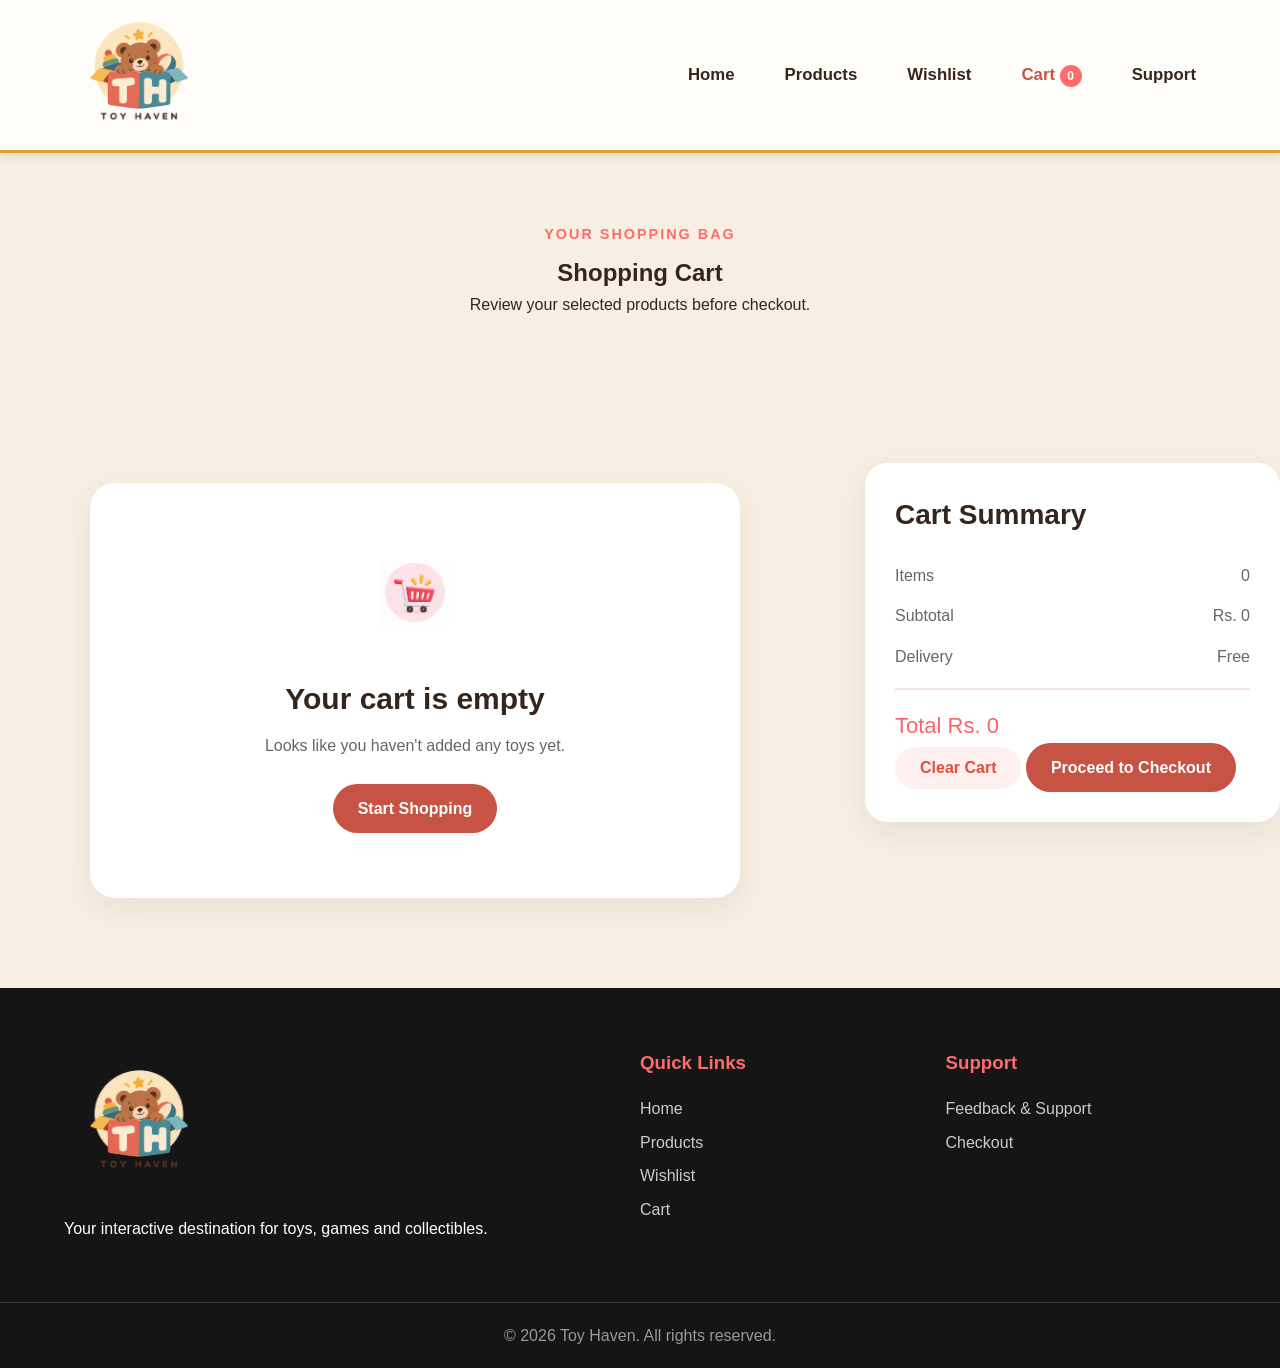
==== cart.html @ 30c68ffa "Initial Toy Haven website" ====
<!DOCTYPE html>
<html lang="en">

<head>

    <meta charset="UTF-8">

    <meta name="viewport"
        content="width=device-width, initial-scale=1.0">

    <title>Toy Haven | Shopping Cart</title>

    <link rel="icon" type="image/svg+xml" href="favicon.svg">

    <meta name="description"
        content="View and manage your Toy Haven shopping cart.">

    <!-- Main CSS -->
    <link rel="stylesheet" href="css/style.css">

    <!-- Google Font -->
    <link rel="preconnect"
        href="https://fonts.googleapis.com">

    <link rel="preconnect"
        href="https://fonts.gstatic.com"
        crossorigin>

    <link href="https://fonts.googleapis.com/css2?family=Baloo+2:wght@400;500;600;700;800&display=swap"
        rel="stylesheet">

    <!-- Favicon -->
    <link rel="icon"
        type="image/svg+xml"
        href="favicon.svg">

</head>


<body>


    <!-- =================================
         HEADER
    ================================== -->

    <header class="header">

        <nav class="navbar">

            <a href="index.html"
                class="logo">

                <img src="images/toy-haven-logo.png" alt="Toy Haven">
            </a>


            <div class="nav-links"
                id="navLinks">

                <a href="index.html">
                    Home
                </a>

                <a href="products.html">
                    Products
                </a>

                <a href="wishlist.html">
                    Wishlist
                </a>

                <a href="cart.html"
                    class="active">

                    Cart
                    <span id="cart-count">0</span>

                </a>

                <a href="feedback.html">
                    Support
                </a>

            </div>


            <button
                class="hamburger"
                id="hamburger"
                aria-label="Open navigation menu">

                ☰

            </button>

        </nav>

    </header>



    <!-- =================================
         MAIN CONTENT
    ================================== -->

    <main>


        <!-- Page Header -->

        <section class="page-header">

            <div class="section-heading">

                <p class="section-subtitle">
                    YOUR SHOPPING BAG
                </p>

                <h1>
                    Shopping Cart
                </h1>

                <p>
                    Review your selected products before checkout.
                </p>

            </div>

        </section>



        <!-- =================================
             CART SECTION
        ================================== -->

        <section class="cart-section">

            <div class="cart-layout">


                <!-- =================================
                     CART ITEMS
                ================================== -->

                <div class="cart-items-container">

                    <div
                        id="cart-items"
                        class="cart-items">

                        <!-- JavaScript will insert
                             cart products here -->

                    </div>


                    <!-- Empty Cart -->

                    <div
                        id="empty-cart"
                        class="empty-cart">

                       <div class="empty-cart-icon">
                            <img src="images/why-icon-shopping.png" alt="Shopping cart">
                        </div>

                        <h2>
                            Your cart is empty
                        </h2>

                        <p>
                            Looks like you haven't added
                            any toys yet.
                        </p>

                        <a
                            href="products.html"
                            class="btn btn-primary">

                            Start Shopping

                        </a>

                    </div>

                </div>



                <!-- =================================
                     CART SUMMARY
                ================================== -->

                <aside class="cart-summary">

                    <h2>
                        Cart Summary
                    </h2>


                    <div class="summary-row">

                        <span>
                            Items
                        </span>

                        <span id="summary-items">
                            0
                        </span>

                    </div>


                    <div class="summary-row">

                        <span>
                            Subtotal
                        </span>

                        <span id="cart-subtotal">
                            Rs. 0
                        </span>

                    </div>


                    <div class="summary-row">

                        <span>
                            Delivery
                        </span>

                        <span>
                            Free
                        </span>

                    </div>


                    <div class="summary-total">

                        <span>
                            Total
                        </span>

                        <span id="cart-total">
                            Rs. 0
                        </span>

                    </div>


                    <!-- Clear Cart -->

                    <button
                        id="clear-cart"
                        class="btn btn-danger">

                        Clear Cart

                    </button>


                    <!-- Checkout -->

                    <a
                        href="checkout.html"
                        id="checkout-button"
                        class="btn btn-primary">

                        Proceed to Checkout

                    </a>

                </aside>

            </div>

        </section>

    </main>



    <!-- =================================
         FOOTER
    ================================== -->

    <footer class="footer">

        <div class="footer-container">


            <div class="footer-column">

                <h3>
                    <img src="images/toy-haven-logo.png" alt="Toy Haven">
                </h3>

                <p>
                    Your interactive destination for
                    toys, games and collectibles.
                </p>

            </div>


            <div class="footer-column">

                <h3>
                    Quick Links
                </h3>

                <a href="index.html">
                    Home
                </a>

                <a href="products.html">
                    Products
                </a>

                <a href="wishlist.html">
                    Wishlist
                </a>

                <a href="cart.html">
                    Cart
                </a>

            </div>


            <div class="footer-column">

                <h3>
                    Support
                </h3>

                <a href="feedback.html">
                    Feedback & Support
                </a>

                <a href="checkout.html">
                    Checkout
                </a>

            </div>

        </div>


        <div class="footer-bottom">

            <p>
                &copy; 2026 Toy Haven.
                All rights reserved.
            </p>

        </div>

    </footer>



    <!-- =================================
         JAVASCRIPT
    ================================== -->

    <script src="js/main.js"></script>

    <script src="js/cart.js"></script>


</body>

</html>
---- css/style.css ----
/* =========================================================
   TOY HAVEN - WARM PLAYFUL PREMIUM THEME
   Familiar cream + brick + mustard palette.
   Built to work with the existing six-page Toy Haven HTML/JS.
   ========================================================= */

:root {
    --cream: #F7F0E2;
    --brown: #35251C;
    --brick: #C65343;
    --mustard: #D9A52B;
    --sage: #7B8F70;
    --white: #FFFDF9;
    --border: #D9C7A8;
}

/* =========================================
   TOY HAVEN - MAIN STYLESHEET
========================================= */


/* =========================================
   1. GENERAL RESET
========================================= */

* {
    margin: 0;
    padding: 0;
    box-sizing: border-box;
}

html {
    scroll-behavior: smooth;
}

body {
    font-family: "Poppins", sans-serif;
    background-color: var(--cream);
    color: var(--brown);
    line-height: 1.6;
}

a {
    text-decoration: none;
    color: inherit;
}

button,
input {
    font-family: inherit;
}


/* =========================================
   2. REUSABLE CONTAINER
========================================= */

.container {
    width: 90%;
    max-width: 1200px;
    margin: 0 auto;
}


/* =========================================
   3. HEADER & NAVIGATION
========================================= */

.header {
    background-color: var(--white);
    position: sticky;
    top: 0;
    z-index: 1000;
    border-bottom: 3px solid var(--mustard);
    box-shadow: 0 3px 10px rgba(59, 42, 32, 0.12);
}
.navbar {
    min-height: 70px;
    width: 90%;
    max-width: 1200px;
    margin: auto;

    display: flex;
    align-items: center;
    justify-content: space-between;
}

.logo {
    font-size: 1.6rem;
    font-weight: 800;
    color: var(--brick);
}
.logo img {
    width: 150px;
    height: auto;
    display: block;
}

.nav-links {
    display: none;
    position: absolute;
    top: 70px;
    left: 0;
    width: 100%;

    background-color: var(--white);

    flex-direction: column;
    align-items: center;

    padding: 20px 0;

    box-shadow: 0 5px 10px rgba(59, 42, 32, 0.12);
}

.nav-links a {
    padding: 10px 20px;
    font-size: 1.05rem;
    font-weight: 600;
    color: var(--brown);
    transition: 0.3s ease;
}

.nav-links a:hover,
.nav-links a.active {
    color: var(--brick);
}

#cart-count {
    background-color: #ff6b6b;
    color: white;

    border-radius: 50%;

    min-width: 22px;
    height: 22px;

    display: inline-flex;
    align-items: center;
    justify-content: center;

    font-size: 0.75rem;
    font-weight: 700;
}

.hamburger {
    border: none;
    background: none;

    font-size: 1.8rem;
    cursor: pointer;

    color: #333;
}


/* =========================================
   4. HERO SECTION
========================================= */

.hero {
    position: relative;
    min-height: 600px;

    overflow: hidden;

    background: var(--cream);
}

.hero-slide {
    position: absolute;

    inset: 0;

    display: flex;
    align-items: center;

    padding: 40px 8%;

    opacity: 0;
    visibility: hidden;

    transition:
        opacity 0.8s ease,
        visibility 0.8s ease;
}

.hero-slide.active-slide {
    opacity: 1;
    visibility: visible;
}

.hero-content {
    max-width: 650px;
}

.hero-small-title {
    color: var(--brick);

    font-size: 1rem;
    font-weight: 800;

    letter-spacing: 2px;

    margin-bottom: 10px;
}

.hero h1 {
    font-size: clamp(2.5rem, 8vw, 5rem);
    line-height: 1.05;

    margin-bottom: 20px;

    color: var(--brown);
}

.hero h1 span {
    color: var(--brick);
}

.hero-content > p:not(.hero-small-title) {
    font-size: 1.1rem;
    max-width: 550px;

    margin-bottom: 30px;

    color: #555;
}


/* Hero Controls */

.hero-control {
    position: absolute;

    top: 50%;

    transform: translateY(-50%);

    width: 45px;
    height: 45px;

    border: none;
    border-radius: 50%;

    background-color: rgba(255, 255, 255, 0.85);

    cursor: pointer;

    font-size: 1.2rem;

    transition: 0.3s ease;
}

.hero-control:hover {
    transform: translateY(-50%) scale(1.1);
}

.hero-prev {
    left: 20px;
}

.hero-next {
    right: 20px;
}


/* Hero Dots */

.hero-dots {
    position: absolute;

    bottom: 25px;
    left: 50%;

    transform: translateX(-50%);

    display: flex;
    gap: 10px;
}

.hero-dot {
    width: 12px;
    height: 12px;

    border: none;
    border-radius: 50%;

    background-color: rgba(255, 255, 255, 0.6);

    cursor: pointer;

    transition: 0.3s ease;
}

.hero-dot.active-dot {
    background-color: #ff6b6b;
    transform: scale(1.3);
}


/* =========================================
   5. BUTTONS
========================================= */

.btn {
    display: inline-block;

    border: none;

    padding: 12px 25px;

    border-radius: 30px;

    font-size: 1rem;
    font-weight: 700;

    cursor: pointer;

    transition:
        transform 0.3s ease,
        box-shadow 0.3s ease,
        background-color 0.3s ease;
}

.btn:hover {
    transform: translateY(-3px);

    box-shadow: 0 8px 18px rgba(0, 0, 0, 0.15);
}

.btn-primary {
    background-color: var(--brick);
    color: var(--white);
}

.btn-primary:hover {
    background-color: var(--brown);
}

.btn-secondary {
    background-color: var(--white);
    color: var(--brick);
    border: 2px solid var(--brick);
}


/* =========================================
   6. SECTION HEADINGS
========================================= */

.section-heading {
    text-align: center;

    max-width: 700px;

    margin: 0 auto 45px;

    padding: 0 20px;
}

.section-subtitle {
    color: #ff6b6b;

    font-size: 0.9rem;

    font-weight: 800;

    letter-spacing: 2px;

    margin-bottom: 8px;
}

.section-heading h2,
.product-of-day h2,
.newsletter h2 {
    font-size: clamp(2rem, 5vw, 3rem);

    color: var(--brown);

    margin-bottom: 10px;
}


/* =========================================
   7. FEATURED PRODUCTS
========================================= */

.featured-section {
    padding: 80px 5%;
}

.featured-products {
    max-width: 1200px;

    margin: auto;

    display: grid;

    grid-template-columns: 1fr;

    gap: 25px;
}

.product-card {
    background-color: var(--white);
    border: 2px solid var(--border);
    border-radius: 12px;
    overflow: hidden;

    box-shadow: 4px 4px 0 rgba(59, 42, 32, 0.12);

    transition:
        transform 0.3s ease,
        box-shadow 0.3s ease;
}

.product-card:hover {
    transform: translateY(-6px);
    box-shadow: 7px 7px 0 rgba(59, 42, 32, 0.18);
}

.product-image {
    height: 230px;

    display: flex;

    align-items: center;
    justify-content: center;

    background: var(--white);

    font-size: 6rem;
}

.product-info {
    padding: 25px;
}

.product-category {
    color: var(--brick);

    font-size: 0.85rem;

    font-weight: 700;

    text-transform: uppercase;
}

.product-info h3 {
    font-size: 1.4rem;

    margin: 8px 0;
}

.product-price {
    font-size: 1.3rem;

    font-weight: 800;

    margin-bottom: 18px;
}


/* =========================================
   9. WHY TOY HAVEN
========================================= */

.why-section {
    padding: 80px 5%;
}

.why-grid {
    max-width: 1100px;

    margin: auto;

    display: grid;

    grid-template-columns: 1fr;

    gap: 25px;
}

.why-card {
    background-color: #ffffff;

    text-align: center;

    padding: 35px 25px;

    border-radius: 20px;

    box-shadow: 0 8px 25px rgba(0, 0, 0, 0.06);

    transition: transform 0.3s ease;
}

.why-card:hover {
    transform: translateY(-6px);
}

.why-icon {
    font-size: 3rem;

    margin-bottom: 15px;
}

.why-card h3 {
    font-size: 1.4rem;

    margin-bottom: 10px;
}


/* =========================================
   10. NEWSLETTER
========================================= */

.newsletter {
    padding: 80px 5%;

    background-color: #222;

    color: #ffffff;

    text-align: center;
}

.newsletter-content {
    max-width: 700px;

    margin: auto;
}

.newsletter h2 {
    color: #ffffff;
}

.newsletter-form {
    margin-top: 25px;

    display: flex;

    flex-direction: column;

    gap: 12px;
}

.newsletter-form input {
    width: 100%;

    padding: 14px 20px;

    border: 2px solid transparent;

    border-radius: 30px;

    outline: none;

    font-size: 1rem;
}

.newsletter-form input:focus {
    border-color: #ff6b6b;
}

.form-message {
    margin-top: 12px;

    font-weight: 600;
}


/* =========================================
   11. FOOTER
========================================= */

.footer {
    background-color: #151515;

    color: #ffffff;
}

.footer-container {
    width: 90%;
    max-width: 1200px;

    margin: auto;

    padding: 60px 0;

    display: grid;

    grid-template-columns: 1fr;

    gap: 35px;
}

.footer-column {
    display: flex;

    flex-direction: column;

    gap: 8px;
}

.footer-column h3 {
    color: #ff6b6b;

    margin-bottom: 10px;
}

.footer-column a {
    color: #cccccc;

    transition: color 0.3s ease;
}

.footer-column a:hover {
    color: #ff6b6b;
}

.footer-bottom {
    text-align: center;

    padding: 20px;

    border-top: 1px solid #333;

    color: #999;
}


/* =========================================
   12. ACCESSIBILITY
========================================= */

.sr-only {
    position: absolute;

    width: 1px;
    height: 1px;

    padding: 0;
    margin: -1px;

    overflow: hidden;

    clip: rect(0, 0, 0, 0);

    white-space: nowrap;

    border: 0;
}


/* =========================================
   13. TABLET
========================================= */

@media (min-width: 600px) {

    .featured-products {
        grid-template-columns: repeat(2, 1fr);
    }

    .why-grid {
        grid-template-columns: repeat(3, 1fr);
    }

    .newsletter-form {
        flex-direction: row;
    }

    .newsletter-form input {
        flex: 1;
    }

    .footer-container {
        grid-template-columns: 2fr 1fr 1fr;
    }

}


/* =========================================
   14. DESKTOP
========================================= */

@media (min-width: 900px) {

    .hamburger {
        display: none;
    }

    .nav-links {
        display: flex;

        position: static;

        width: auto;

        flex-direction: row;

        padding: 0;

        box-shadow: none;

        gap: 10px;

        list-style: none;
    }

    .featured-products {
        grid-template-columns: repeat(3, 1fr);
    }

    .hero {
        min-height: 650px;
    }

}


/* =========================================
   15. MOBILE NAVIGATION ACTIVE STATE
========================================= */

.nav-links.show {
    display: flex;
}
/* =========================================
   PRODUCT PAGE
========================================= */

.page-header {
    padding: 70px 5% 30px;
}


/* Product controls */

.product-section {
    width: 90%;
    max-width: 1200px;
    margin: 0 auto;
    padding: 20px 0 80px;
}

.product-controls {
    display: flex;
    flex-direction: column;
    gap: 25px;
    margin-bottom: 40px;
}


/* Search */

.search-box {
    display: flex;
    flex-direction: column;
    gap: 8px;
}

.search-box label,
.category-filter p {
    font-weight: 700;
}

.search-box input {
    padding: 14px 20px;
    border: 2px solid #eee;
    border-radius: 30px;
    font-size: 1rem;
    outline: none;
}

.search-box input:focus {
    border-color: #ff6b6b;
}


/* Category buttons */

.filter-buttons {
    display: flex;
    flex-wrap: wrap;
    gap: 10px;
}

.filter-btn {
    border: 2px solid #ff6b6b;
    background-color: #ffffff;
    color: #ff6b6b;

    padding: 10px 20px;
    border-radius: 25px;

    cursor: pointer;

    font-weight: 700;

    transition: 0.3s ease;
}

.filter-btn:hover,
.filter-btn.active-filter {
    background-color: #ff6b6b;
    color: #ffffff;
}


/* =========================================
   PRODUCT GRID
========================================= */

.product-grid {
    display: grid;

    grid-template-columns: 1fr;

    gap: 25px;
}

.shop-product-card {
    background-color: #ffffff;

    border-radius: 20px;

    overflow: hidden;

    box-shadow: 0 8px 25px rgba(0, 0, 0, 0.08);

    transition:
        transform 0.3s ease,
        box-shadow 0.3s ease;
}

.shop-product-card:hover {
    transform: translateY(-7px);

    box-shadow:
        0 15px 35px rgba(0, 0, 0, 0.12);
}


/* Product image */

.shop-product-image {
    height: 240px;

    display: flex;

    align-items: center;
    justify-content: center;

    background: linear-gradient(
        135deg,
        #fff0e6,
        #ffe0eb
    );

    font-size: 7rem;
}


/* Product information */

.shop-product-info {
    padding: 25px;
}

.shop-product-info h2 {
    font-size: 1.4rem;
    margin: 8px 0;
}

.shop-product-price {
    font-size: 1.3rem;
    font-weight: 800;

    margin-bottom: 20px;
}


/* Product buttons */

.product-card-buttons {
    display: flex;

    flex-wrap: wrap;

    gap: 10px;
}

.product-card-buttons .btn {
    font-size: 0.9rem;
    padding: 10px 16px;
}


/* No results */

.no-results {
    display: none;

    text-align: center;

    padding: 60px 20px;
}


/* =========================================
   PRODUCT MODAL
========================================= */

.product-modal {

    /* Hidden by default */

    position: fixed;

    inset: 0;

    width: 100%;
    height: 100%;

    background-color: rgba(0, 0, 0, 0.65);

    display: flex;

    align-items: center;
    justify-content: center;

    padding: 20px;

    z-index: 2000;

    opacity: 0;

    visibility: hidden;

    transition:
        opacity 0.3s ease,
        visibility 0.3s ease;
}


/* Show modal */

.product-modal.modal-open {

    opacity: 1;

    visibility: visible;
}


/* Modal box */

.modal-content {

    position: relative;

    width: 100%;
    max-width: 700px;

    max-height: 90vh;

    overflow-y: auto;

    background-color: #ffffff;

    border-radius: 25px;

    padding: 30px;

    display: grid;

    grid-template-columns: 1fr;

    gap: 25px;

    transform: scale(0.8);

    transition: transform 0.3s ease;
}


/* Modal animation */

.product-modal.modal-open .modal-content {

    transform: scale(1);
}


/* Close button */

.modal-close {

    position: absolute;

    top: 15px;
    right: 20px;

    width: 40px;
    height: 40px;

    border: none;

    border-radius: 50%;

    background-color: #fff0e6;

    color: #ff6b6b;

    font-size: 1.8rem;

    line-height: 1;

    cursor: pointer;

    z-index: 2;

    transition: 0.3s ease;
}

.modal-close:hover {

    background-color: #ff6b6b;

    color: #ffffff;

    transform: rotate(90deg);
}


/* Modal image */

.modal-image {

    min-height: 250px;

    display: flex;

    align-items: center;
    justify-content: center;

    background: linear-gradient(
        135deg,
        #fff0e6,
        #ffe0eb
    );

    border-radius: 20px;

    font-size: 8rem;
}


/* Modal information */

.modal-info {

    padding: 10px;
}

.modal-info h2 {

    font-size: 2rem;

    margin: 8px 0;
}

.modal-info > p:not(.product-price) {

    margin-bottom: 25px;

    color: #555;
}


/* =========================================
   PRODUCT PAGE RESPONSIVE DESIGN
========================================= */

@media (min-width: 600px) {

    .product-grid {

        grid-template-columns:
            repeat(2, 1fr);

    }

    .product-controls {

        flex-direction: row;

        justify-content: space-between;

        align-items: flex-end;

    }

    .search-box {

        width: 40%;

    }

}


@media (min-width: 900px) {

    .product-grid {

        grid-template-columns:
            repeat(3, 1fr);

    }

    .modal-content {

        grid-template-columns:
            1fr 1fr;

        align-items: center;

    }

}
/* =========================================
   WISHLIST PAGE
========================================= */

.wishlist-section {
    padding: 70px 0;
    min-height: 500px;
}


/* WISHLIST GRID */

.wishlist-grid {
    display: grid;
    grid-template-columns: repeat(2, 1fr);
    gap: 30px;
}


/* WISHLIST CARD */

.wishlist-card {
    display: flex;
    gap: 25px;
    background: #ffffff;
    border-radius: 24px;
    padding: 22px;
    box-shadow: 0 10px 30px rgba(0, 0, 0, 0.08);
    transition: transform 0.3s ease,
                box-shadow 0.3s ease;

    animation: wishlistFadeIn 0.5s ease;
}


.wishlist-card:hover {
    transform: translateY(-5px);

    box-shadow:
        0 15px 35px rgba(0, 0, 0, 0.12);
}


/* WISHLIST IMAGE */

.wishlist-image {
    min-width: 180px;
    width: 180px;
    height: 180px;

    display: flex;
    align-items: center;
    justify-content: center;

    background: #fff0f2;
    border-radius: 20px;

    font-size: 85px;
}


/* WISHLIST INFORMATION */

.wishlist-info {
    flex: 1;
    display: flex;
    flex-direction: column;
}


.wishlist-info h2 {
    margin: 7px 0 5px;
    font-size: 24px;
}


.wishlist-price {
    margin: 5px 0 10px;

    font-size: 20px;
    font-weight: 700;

    color: #ff6268;
}


.wishlist-description {
    margin: 0 0 15px;

    color: #666;
    line-height: 1.5;

    font-size: 14px;
}


/* STATUS */

.wishlist-status {
    display: flex;
    align-items: center;
    gap: 10px;

    margin-bottom: 18px;
}


.wishlist-status label {
    font-weight: 600;
}


.status-select {
    padding: 9px 12px;

    border: 2px solid #ffe0d6;
    border-radius: 10px;

    background: #fffaf7;

    font-family: inherit;
    font-size: 14px;

    cursor: pointer;

    outline: none;
}


.status-select:focus {
    border-color: #ff6268;
}


/* BUTTONS */

.wishlist-buttons {
    display: flex;
    gap: 10px;
    margin-top: auto;
}


.wishlist-buttons .btn {
    border: none;
    cursor: pointer;
    font-family: inherit;
}


/* EMPTY WISHLIST */

.empty-wishlist {
    text-align: center;

    max-width: 600px;
    margin: 30px auto 0;

    padding: 60px 30px;

    background: #ffffff;

    border-radius: 24px;

    box-shadow:
        0 10px 30px rgba(0, 0, 0, 0.07);
}


.empty-wishlist-icon {
    font-size: 65px;
    margin-bottom: 15px;

    animation: heartBeat 1.5s infinite;
}


.empty-wishlist h2 {
    margin-bottom: 10px;
    font-size: 28px;
}


.empty-wishlist p {
    color: #666;
    margin-bottom: 25px;
}


/* ANIMATIONS */

@keyframes wishlistFadeIn {

    from {
        opacity: 0;
        transform: translateY(15px);
    }

    to {
        opacity: 1;
        transform: translateY(0);
    }

}


@keyframes heartBeat {

    0%,
    100% {
        transform: scale(1);
    }

    50% {
        transform: scale(1.12);
    }

}


/* =========================================
   WISHLIST RESPONSIVE
========================================= */

@media (max-width: 900px) {

    .wishlist-grid {
        grid-template-columns: 1fr;
    }

}


@media (max-width: 600px) {

    .wishlist-section {
        padding: 45px 0;
    }


    .wishlist-card {
        flex-direction: column;
        padding: 18px;
    }


    .wishlist-image {
        width: 100%;
        min-width: 0;
        height: 220px;

        font-size: 90px;
    }


    .wishlist-info h2 {
        font-size: 22px;
    }


    .wishlist-status {
        align-items: flex-start;
        flex-direction: column;
    }


    .status-select {
        width: 100%;
    }


    .wishlist-buttons {
        flex-direction: column;
    }


    .wishlist-buttons .btn {
        width: 100%;
    }


    .empty-wishlist {
        padding: 45px 20px;
    }

}
/* =========================================
   FAQ ACCORDION
========================================= */

.faq-section {
    padding: 70px 0;
}

.faq-heading {
    text-align: center;
    margin-bottom: 35px;
}

.faq-heading h2 {
    font-size: 36px;
    margin-top: 5px;
}

.faq-list {
    max-width: 850px;
    margin: 0 auto;
}

.faq-item {
    background: #ffffff;
    border-radius: 15px;
    margin-bottom: 15px;
    overflow: hidden;
    box-shadow: 0 5px 20px rgba(0, 0, 0, 0.06);
}


/* QUESTION BUTTON */

.faq-question {
    width: 100%;
    padding: 20px 25px;

    border: none;
    background: #ffffff;

    display: flex;
    align-items: center;
    justify-content: space-between;

    font-family: inherit;
    font-size: 18px;
    font-weight: 600;

    text-align: left;
    cursor: pointer;
}

.faq-question:hover {
    color: #ff6268;
}


/* PLUS ICON */

.faq-icon {
    font-size: 25px;
    font-weight: 600;

    transition: transform 0.3s ease;
}


/* ANSWER — HIDDEN BY DEFAULT */

.faq-answer {
    max-height: 0;
    overflow: hidden;

    padding: 0 25px;

    opacity: 0;

    transition:
        max-height 0.35s ease,
        padding 0.35s ease,
        opacity 0.25s ease;
}


/* ANSWER — SHOW WHEN ACTIVE */

.faq-item.active .faq-answer {
    max-height: 200px;

    padding: 0 25px 20px;

    opacity: 1;
}


/* ROTATE PLUS */

.faq-item.active .faq-icon {
    transform: rotate(45deg);
}
/* =========================================
   FEEDBACK & SUPPORT PAGE
========================================= */

.feedback-section {
    padding: 70px 0;
}


/* =========================================
   FEEDBACK LAYOUT
========================================= */

.feedback-layout {
    display: grid;
    grid-template-columns: 2fr 1fr;
    gap: 35px;
    align-items: start;
}


/* =========================================
   FEEDBACK FORM CARD
========================================= */

.feedback-form-card,
.support-card {
    background: #ffffff;
    border-radius: 24px;
    padding: 35px;

    box-shadow:
        0 10px 30px rgba(0, 0, 0, 0.07);
}


.feedback-form-card h2,
.support-card h2 {
    margin-bottom: 8px;
    font-size: 30px;
}


.feedback-intro {
    color: #666;
    margin-bottom: 30px;
}


/* =========================================
   FORM ELEMENTS
========================================= */

.form-group {
    margin-bottom: 22px;
}


.form-group label {
    display: block;
    margin-bottom: 8px;

    font-weight: 600;
}


.form-group input,
.form-group textarea,
.form-group select {
    width: 100%;

    padding: 13px 15px;

    border: 2px solid #f1ddd5;
    border-radius: 12px;

    background: #fffaf7;

    font-family: inherit;
    font-size: 16px;

    outline: none;

    transition:
        border-color 0.3s ease,
        box-shadow 0.3s ease;
}


.form-group input:focus,
.form-group textarea:focus,
.form-group select:focus {
    border-color: #ff6268;

    box-shadow:
        0 0 0 3px rgba(255, 98, 104, 0.12);
}


.form-group textarea {
    resize: vertical;
    min-height: 140px;
}


/* =========================================
   FORM ERRORS
========================================= */

.form-error {
    display: block;

    margin-top: 6px;

    color: #e74c3c;

    font-size: 14px;
    font-weight: 600;
}


/* =========================================
   SUBMIT BUTTON
========================================= */

.feedback-form-card .btn {
    margin-top: 5px;
}


/* =========================================
   SUPPORT CARD
========================================= */

.support-card {
    text-align: center;
}


.support-icon {
    width: 85px;
    height: 85px;

    margin: 0 auto 20px;

    display: flex;
    align-items: center;
    justify-content: center;

    background: #fff0f2;

    border-radius: 50%;

    font-size: 45px;
}

.support-icon img {
    width: 90px;
    height: 90px;
    object-fit: contain;
}
.footer-column h3 img {
    width: 150px;
    height: auto;
    display: block;
}
.footer-brand h2 img {
    width: 150px;
    height: auto;
    display: block;
}

.support-card > p {
    color: #666;
    line-height: 1.6;
}


.support-contact {
    margin-top: 25px;

    padding-top: 20px;

    border-top: 2px solid #f7e6df;
}


.support-contact p {
    margin: 12px 0;
    font-size: 15px;
}


/* =========================================
   FEEDBACK SUCCESS
========================================= */

.feedback-success {
    display: none;

    text-align: center;

    padding: 35px 10px;
}


.feedback-success.show {
    display: block;

    animation: feedbackSuccess 0.5s ease;
}


.feedback-success .success-icon {
    width: 70px;
    height: 70px;

    margin: 0 auto 15px;

    display: flex;
    align-items: center;
    justify-content: center;

    background: #ff6268;
    color: #ffffff;

    border-radius: 50%;

    font-size: 35px;
    font-weight: 700;
}


.feedback-success h3 {
    font-size: 28px;
    margin-bottom: 8px;
}


.feedback-success p {
    color: #666;
}


@keyframes feedbackSuccess {

    from {
        opacity: 0;
        transform: scale(0.9);
    }

    to {
        opacity: 1;
        transform: scale(1);
    }

}


/* =========================================
   FAQ
========================================= */

.faq-section {
    padding: 20px 0 70px;
}


.faq-heading {
    text-align: center;
    margin-bottom: 35px;
}


.faq-heading h2 {
    font-size: 36px;
    margin-top: 5px;
}


.faq-list {
    max-width: 850px;
    margin: 0 auto;
}


.faq-item {
    background: #ffffff;

    border-radius: 15px;

    margin-bottom: 15px;

    overflow: hidden;

    box-shadow:
        0 5px 20px rgba(0, 0, 0, 0.06);
}


.faq-question {
    width: 100%;

    padding: 20px 25px;

    border: none;

    background: #ffffff;

    display: flex;
    align-items: center;
    justify-content: space-between;

    font-family: inherit;
    font-size: 18px;
    font-weight: 600;

    text-align: left;

    cursor: pointer;

    transition: color 0.3s ease;
}


.faq-question:hover {
    color: #ff6268;
}


.faq-icon {
    font-size: 25px;
    font-weight: 600;

    transition: transform 0.3s ease;
}


.faq-answer {
    max-height: 0;

    overflow: hidden;

    padding: 0 25px;

    opacity: 0;

    transition:
        max-height 0.35s ease,
        padding 0.35s ease,
        opacity 0.25s ease;
}


.faq-item.active .faq-answer {
    max-height: 200px;

    padding: 0 25px 20px;

    opacity: 1;
}


.faq-item.active .faq-icon {
    transform: rotate(45deg);
}


/* =========================================
   FEEDBACK RESPONSIVE
========================================= */

@media (max-width: 900px) {

    .feedback-layout {
        grid-template-columns: 1fr;
    }

}


@media (max-width: 600px) {

    .feedback-section {
        padding: 45px 0;
    }


    .feedback-form-card,
    .support-card {
        padding: 25px 20px;
        border-radius: 20px;
    }


    .feedback-form-card h2,
    .support-card h2 {
        font-size: 25px;
    }


    .faq-heading h2 {
        font-size: 30px;
    }


    .faq-question {
        padding: 17px 18px;
        font-size: 16px;
    }


    .faq-answer {
        padding-left: 18px;
        padding-right: 18px;
    }


    .faq-item.active .faq-answer {
        padding-left: 18px;
        padding-right: 18px;
        padding-bottom: 18px;
    }

}
/* =========================================
   SHOPPING CART PAGE
========================================= */

.cart-section {
    padding: 70px 0;
    min-height: 500px;
}


/* CART LAYOUT */

.cart-layout {
    display: grid;
    grid-template-columns: 2fr 1fr;
    gap: 35px;
    align-items: start;
}


/* CART ITEMS */

.cart-items {
    display: flex;
    flex-direction: column;
    gap: 20px;
}


/* INDIVIDUAL CART ITEM */

.cart-item {
    display: grid;
    grid-template-columns: 110px 1fr auto auto;
    gap: 20px;
    align-items: center;

    background: #ffffff;
    padding: 20px;

    border-radius: 20px;

    box-shadow:
        0 8px 25px rgba(0, 0, 0, 0.07);

    animation: cartItemFade 0.4s ease;
}


/* CART IMAGE */

.cart-item-image {
    width: 110px;
    height: 110px;

    display: flex;
    align-items: center;
    justify-content: center;

    background: #fff0f2;

    border-radius: 18px;

    font-size: 55px;
}


/* CART DETAILS */

.cart-item-details h2 {
    margin: 6px 0;

    font-size: 21px;
}


.cart-item-price {
    margin: 0;

    color: #666;
    font-size: 14px;
}


/* QUANTITY */

.quantity-controls {
    display: flex;
    align-items: center;
    gap: 10px;
}


.quantity-btn {
    width: 36px;
    height: 36px;

    border: none;
    border-radius: 50%;

    background: #fff0e8;
    color: #ff6268;

    font-size: 20px;
    font-weight: 700;

    cursor: pointer;

    transition:
        background 0.2s ease,
        transform 0.2s ease;
}


.quantity-btn:hover {
    background: #ff6268;
    color: #ffffff;

    transform: scale(1.08);
}


.quantity {
    min-width: 25px;

    text-align: center;

    font-size: 18px;
    font-weight: 700;
}


/* SUBTOTAL */

.cart-item-subtotal {
    text-align: right;
}


.cart-item-subtotal span {
    display: block;

    color: #777;
    font-size: 13px;

    margin-bottom: 4px;
}


.cart-item-subtotal strong {
    color: #ff6268;
    font-size: 18px;
}


/* REMOVE BUTTON */

.remove-item {
    border: none;
    background: none;

    color: #e74c3c;

    font-family: inherit;
    font-weight: 600;

    cursor: pointer;

    transition: color 0.2s ease;
}


.remove-item:hover {
    color: #b92d20;
    text-decoration: underline;
}


/* =========================================
   CART SUMMARY
========================================= */

.cart-summary {
    background: #ffffff;

    padding: 30px;

    border-radius: 22px;

    box-shadow:
        0 10px 30px rgba(0, 0, 0, 0.08);

    position: sticky;
    top: 100px;
}


.cart-summary h2 {
    margin-bottom: 25px;

    font-size: 28px;
}


.summary-row {
    display: flex;
    justify-content: space-between;
    align-items: center;

    margin-bottom: 15px;
}


.summary-row span {
    color: #666;
}


.summary-row strong {
    font-size: 17px;
}


.summary-total {
    padding-top: 18px;

    margin-top: 18px;

    border-top: 2px solid #f5e4dc;
}


.summary-total span,
.summary-total strong {
    color: #ff6268;
    font-size: 22px;
}


.cart-summary-buttons {
    display: flex;
    flex-direction: column;

    gap: 12px;

    margin-top: 25px;
}


.cart-summary-buttons .btn {
    width: 100%;
}


/* CLEAR CART */

.btn-danger {
    background: #fff0f0;
    color: #e74c3c;

    border: none;
}


.btn-danger:hover {
    background: #e74c3c;
    color: #ffffff;
}


/* EMPTY CART */

.empty-cart {
    text-align: center;

    background: #ffffff;

    padding: 65px 30px;

    border-radius: 25px;

    box-shadow:
        0 10px 30px rgba(0, 0, 0, 0.07);

    max-width: 650px;

    margin: 20px auto;
}


.empty-cart-icon {
    font-size: 70px;

    margin-bottom: 15px;
}


.empty-cart h2 {
    font-size: 30px;

    margin-bottom: 10px;
}


.empty-cart p {
    color: #666;

    margin-bottom: 25px;
}


/* ANIMATION */

@keyframes cartItemFade {

    from {
        opacity: 0;
        transform: translateY(10px);
    }

    to {
        opacity: 1;
        transform: translateY(0);
    }

}


/* =========================================
   CART RESPONSIVE
========================================= */

@media (max-width: 900px) {

    .cart-layout {
        grid-template-columns: 1fr;
    }


    .cart-summary {
        position: static;
    }

}


@media (max-width: 650px) {

    .cart-section {
        padding: 45px 0;
    }


    .cart-item {
        grid-template-columns: 80px 1fr;
        gap: 15px;
    }


    .cart-item-image {
        width: 80px;
        height: 80px;

        font-size: 42px;
    }


    .cart-item-details h2 {
        font-size: 18px;
    }


    .quantity-controls {
        grid-column: 1 / 2;
    }


    .cart-item-subtotal {
        grid-column: 2 / 3;
        text-align: left;
    }


    .remove-item {
        grid-column: 2 / 3;
        justify-self: start;
    }


    .cart-summary {
        padding: 25px 20px;
    }


    .empty-cart {
        padding: 45px 20px;
    }

}
/* =========================================
   CHECKOUT PAGE
========================================= */

.checkout-section {
    padding: 70px 0;
    min-height: 600px;
}


/* CHECKOUT LAYOUT */

.checkout-layout {
    display: grid;
    grid-template-columns: 1.5fr 1fr;
    gap: 35px;
    align-items: start;
}


/* =========================================
   CHECKOUT FORM
========================================= */

.checkout-form-card,
.order-summary-card {
    background: #ffffff;
    border-radius: 24px;
    padding: 35px;

    box-shadow:
        0 10px 30px rgba(0, 0, 0, 0.07);
}


.checkout-form-card h2,
.order-summary-card h2 {
    font-size: 30px;
    margin-bottom: 8px;
}


.checkout-intro {
    color: #666;
    margin-bottom: 30px;
}


/* =========================================
   FORM
========================================= */

.checkout-form-card .form-group {
    margin-bottom: 22px;
}


.checkout-form-card label {
    display: block;
    margin-bottom: 8px;

    font-weight: 600;
}


.checkout-form-card input,
.checkout-form-card textarea {
    width: 100%;

    padding: 13px 15px;

    border: 2px solid #f1ddd5;
    border-radius: 12px;

    background: #fffaf7;

    font-family: inherit;
    font-size: 16px;

    outline: none;

    transition:
        border-color 0.3s ease,
        box-shadow 0.3s ease;
}


.checkout-form-card input:focus,
.checkout-form-card textarea:focus {
    border-color: #ff6268;

    box-shadow:
        0 0 0 3px rgba(255, 98, 104, 0.12);
}


.checkout-form-card textarea {
    resize: vertical;
}


/* =========================================
   PAYMENT OPTIONS
========================================= */

.payment-options {
    display: flex;
    gap: 15px;
    margin-top: 8px;
}


.payment-option {
    flex: 1;

    display: flex !important;
    align-items: center;
    gap: 10px;

    padding: 15px;

    border: 2px solid #f1ddd5;
    border-radius: 12px;

    background: #fffaf7;

    cursor: pointer;

    transition:
        border-color 0.2s ease,
        background 0.2s ease;
}


.payment-option:hover {
    border-color: #ff6268;
}


.payment-option input {
    width: auto !important;
    accent-color: #ff6268;
}


.payment-option span {
    font-weight: 600;
}


/* =========================================
   CARD DETAILS
========================================= */

.card-details {
    display: none;

    margin-top: 10px;
    margin-bottom: 25px;

    padding: 22px;

    background: #fffaf7;

    border: 2px solid #f1ddd5;

    border-radius: 16px;

    animation: cardDetailsFade 0.3s ease;
}


.card-details h3 {
    margin-bottom: 18px;
}


.card-row {
    display: grid;
    grid-template-columns: 1fr 1fr;
    gap: 15px;
}


@keyframes cardDetailsFade {

    from {
        opacity: 0;
        transform: translateY(-8px);
    }

    to {
        opacity: 1;
        transform: translateY(0);
    }

}


/* =========================================
   CHECKOUT BUTTON
========================================= */

.checkout-submit {
    width: 100%;
    margin-top: 5px;
}


/* =========================================
   ORDER SUMMARY
========================================= */

.order-summary-card {
    position: sticky;
    top: 100px;
}


.order-summary-card h2 {
    margin-bottom: 25px;
}


/* INDIVIDUAL CHECKOUT ITEM */

.checkout-items {
    display: flex;
    flex-direction: column;
    gap: 18px;
}


.checkout-item {
    display: grid;

    grid-template-columns: 65px 1fr auto;

    gap: 12px;

    align-items: center;
}


.checkout-item-image {
    width: 65px;
    height: 65px;

    display: flex;
    align-items: center;
    justify-content: center;

    background: #fff0f2;

    border-radius: 14px;

    font-size: 32px;
}


.checkout-item-info h3 {
    margin: 0 0 3px;

    font-size: 16px;
}


.checkout-item-info p {
    margin: 0 0 3px;

    color: #ff6268;

    font-size: 12px;
    font-weight: 600;
}


.checkout-item-info span {
    color: #777;
    font-size: 13px;
}


.checkout-item > strong {
    font-size: 14px;
    white-space: nowrap;
}


/* DIVIDER */

.summary-divider {
    height: 1px;

    background: #f1ddd5;

    margin: 25px 0;
}


/* SUMMARY ROWS */

.order-summary-card .summary-row {
    display: flex;

    justify-content: space-between;
    align-items: center;

    margin-bottom: 15px;
}


.order-summary-card .summary-row span {
    color: #666;
}


.order-summary-card .summary-row strong {
    font-size: 17px;
}


.order-summary-card .summary-total {
    padding-top: 18px;

    margin-top: 18px;

    border-top: 2px solid #f5e4dc;
}


.order-summary-card .summary-total span,
.order-summary-card .summary-total strong {
    color: #ff6268;

    font-size: 23px;
}


/* EMPTY CHECKOUT */

.empty-checkout {
    padding: 25px 0;

    text-align: center;

    color: #777;
}


/* =========================================
   SUCCESS OVERLAY
========================================= */

.success-overlay {
    position: fixed;

    inset: 0;

    z-index: 9999;

    display: none;

    align-items: center;
    justify-content: center;

    padding: 20px;

    background: rgba(30, 30, 30, 0.55);

    backdrop-filter: blur(4px);
}


.success-overlay.show {
    display: flex;

    animation: overlayFade 0.3s ease;
}


.success-box {
    width: 100%;
    max-width: 450px;

    padding: 45px 30px;

    background: #ffffff;

    border-radius: 25px;

    text-align: center;

    box-shadow:
        0 20px 60px rgba(0, 0, 0, 0.2);

    animation: successPop 0.4s ease;
}


.success-icon {
    width: 80px;
    height: 80px;

    margin: 0 auto 20px;

    display: flex;
    align-items: center;
    justify-content: center;

    background: #ff6268;
    color: #ffffff;

    border-radius: 50%;

    font-size: 42px;
    font-weight: 700;
}


.success-box h2 {
    margin-bottom: 10px;

    font-size: 30px;
}


.success-box p {
    color: #666;
    margin-bottom: 8px;
}


.success-box .btn {
    margin-top: 20px;
}


@keyframes overlayFade {

    from {
        opacity: 0;
    }

    to {
        opacity: 1;
    }

}


@keyframes successPop {

    from {
        opacity: 0;
        transform: scale(0.85);
    }

    to {
        opacity: 1;
        transform: scale(1);
    }

}


/* =========================================
   CHECKOUT RESPONSIVE
========================================= */

@media (max-width: 900px) {

    .checkout-layout {
        grid-template-columns: 1fr;
    }


    .order-summary-card {
        position: static;
        order: -1;
    }

}


@media (max-width: 600px) {

    .checkout-section {
        padding: 45px 0;
    }


    .checkout-form-card,
    .order-summary-card {
        padding: 25px 20px;

        border-radius: 20px;
    }


    .checkout-form-card h2,
    .order-summary-card h2 {
        font-size: 25px;
    }


    .payment-options {
        flex-direction: column;
    }


    .card-row {
        grid-template-columns: 1fr;
    }


    .checkout-item {
        grid-template-columns: 55px 1fr;
    }


    .checkout-item-image {
        width: 55px;
        height: 55px;

        font-size: 27px;
    }


    .checkout-item > strong {
        grid-column: 2;
    }


    .success-box {
        padding: 35px 22px;
    }

}
/* Product image sizing */
.shop-product-image {
    width: 100%;
    height: 280px;
    display: flex;
    align-items: center;
    justify-content: center;
    overflow: hidden;
    background: var(--white);
}

.shop-product-image img {
    width: 100%;
    height: 100%;
    object-fit: contain;
    display: block;
}
/* =========================================
   WISHLIST PRODUCT IMAGES
========================================= */

.wishlist-image {
    width: 240px;
    height: 240px;
    flex-shrink: 0;
    border-radius: 24px;
    overflow: hidden;
    background: #fff0f2;
    display: flex;
    align-items: center;
    justify-content: center;
}

.wishlist-image img {
    width: 100%;
    height: 100%;
    object-fit: contain;
    display: block;
}
/* =========================================
   CART PRODUCT IMAGES
========================================= */

.cart-item-image {
    width: 180px;
    height: 180px;
    flex-shrink: 0;
    border-radius: 24px;
    overflow: hidden;
    background: #fff0f2;
    display: flex;
    align-items: center;
    justify-content: center;
}

.cart-item-image img {
    width: 100%;
    height: 100%;
    object-fit: contain;
    display: block;
}
@media (max-width: 768px) {

    .wishlist-image {
        width: 150px;
        height: 150px;
    }

    .cart-item-image {
        width: 120px;
        height: 120px;
    }

}
/* =========================================
   CART MOBILE LAYOUT
========================================= */

@media (max-width: 768px) {

    .cart-item {
        display: flex;
        flex-direction: column;
        align-items: center;
        gap: 20px;
        padding: 24px 18px;
        text-align: center;
        width: 100%;
        box-sizing: border-box;
    }

    .cart-item-image {
        width: 160px;
        height: 160px;
        flex: 0 0 160px;
        margin: 0 auto;
    }

    .cart-item-image img {
        width: 100%;
        height: 100%;
        object-fit: contain;
    }

    .cart-item-details {
        width: 100%;
        min-width: 0;
    }

    .cart-item-details h3 {
        margin: 0 0 10px;
        font-size: 1.2rem;
    }

    .cart-item-details p {
        margin: 6px 0;
    }

    .cart-item-controls {
        display: flex;
        justify-content: center;
        align-items: center;
        gap: 12px;
        width: 100%;
    }

    .cart-item-subtotal {
        text-align: center;
        width: 100%;
    }
}
/* =========================================
   FIX CART ITEM LAYOUT
========================================= */

.cart-item {
    display: grid;
    grid-template-columns: 180px 1fr auto auto;
    grid-template-rows: auto auto;
    column-gap: 28px;
    row-gap: 15px;
    align-items: center;
    padding: 25px;
    box-sizing: border-box;
}

.cart-item-image {
    grid-column: 1;
    grid-row: 1 / 3;
    width: 180px;
    height: 180px;
    overflow: hidden;
    border-radius: 24px;
    background: #fff0f2;
    display: flex;
    align-items: center;
    justify-content: center;
}

.cart-item-image img {
    width: 100%;
    height: 100%;
    object-fit: contain;
    display: block;
}

.cart-item-details {
    grid-column: 2;
    grid-row: 1 / 3;
    min-width: 0;
}

.cart-item-details h2 {
    margin: 10px 0;
}

.cart-item-price {
    margin: 0;
}

.quantity-controls {
    grid-column: 3;
    grid-row: 1 / 3;
    display: flex;
    align-items: center;
    justify-content: center;
    gap: 18px;
}

.cart-item-subtotal {
    grid-column: 4;
    grid-row: 1 / 2;
    text-align: right;
}

.remove-item {
    grid-column: 4;
    grid-row: 2;
    justify-self: end;
}
@media (max-width: 768px) {

    .cart-item {
        display: flex;
        flex-direction: column;
        align-items: center;
        gap: 18px;
        padding: 20px;
        text-align: center;
    }

    .cart-item-image {
        width: 160px;
        height: 160px;
        flex: none;
        margin: 0 auto;
    }

    .cart-item-details {
        width: 100%;
        min-width: 0;
    }

    .cart-item-details h2 {
        font-size: 1.2rem;
        margin: 5px 0 10px;
        word-break: normal;
    }

    .cart-item-price {
        font-size: 1rem;
    }

    .quantity-controls {
        width: 100%;
        justify-content: center;
        gap: 15px;
    }

    .cart-item-subtotal {
        width: 100%;
        text-align: center;
    }

    .remove-item {
        align-self: center;
    }
}
/* Checkout item images */
.checkout-item-image {
    width: 90px;
    height: 90px;
    flex-shrink: 0;
    border-radius: 15px;
    overflow: hidden;
    background-color: #fff0f2;
    display: flex;
    align-items: center;
    justify-content: center;
}

.checkout-item-image img {
    width: 100%;
    height: 100%;
    object-fit: contain;
    display: block;
}

/* Mobile checkout */
@media (max-width: 768px) {

    .checkout-item-image {
        width: 80px;
        height: 80px;
    }

}
/* Checkout order item layout */
.checkout-item {
    display: grid;
    grid-template-columns: 80px 1fr auto;
    gap: 15px;
    align-items: center;
    margin-bottom: 25px;
}

.checkout-item-image {
    width: 80px;
    height: 80px;
    flex-shrink: 0;
}

.checkout-item-image img {
    width: 100%;
    height: 100%;
    object-fit: contain;
    display: block;
}

.checkout-item-info {
    min-width: 0;
}

.checkout-item-info h3 {
    margin: 0 0 6px;
    font-size: 1rem;
}

.checkout-item-info p {
    margin: 0 0 6px;
    color: #ff6b6b;
    font-size: 0.85rem;
}

.checkout-item-info span {
    font-size: 0.85rem;
    color: #666;
}

.checkout-item > strong {
    white-space: nowrap;
    font-size: 0.95rem;
}


/* Mobile checkout */
@media (max-width: 768px) {

    .checkout-item {
        grid-template-columns: 80px 1fr;
        gap: 12px;
        align-items: start;
    }

    .checkout-item > strong {
        grid-column: 2;
        justify-self: start;
        margin-top: -5px;
    }

}/* Product modal image */
.modal-image {
    width: 100%;
    height: 300px;
    display: flex;
    align-items: center;
    justify-content: center;
    overflow: hidden;
    border-radius: 20px;
    background-color: #fff0f2;
}

.modal-image img {
    width: 100%;
    height: 100%;
    object-fit: contain;
    display: block;
}

@media (max-width: 768px) {
    .modal-image {
        height: 220px;
    }
}
.faq-heading {
    position: absolute;
    width: 1px;
    height: 1px;
    padding: 0;
    margin: -1px;
    overflow: hidden;
    clip: rect(0, 0, 0, 0);
    white-space: nowrap;
    border: 0;
}
.logo img {
    width: 150px;
    height: auto;
    display: block;
}
.featured-products .product-image img {
    width: 97%;
    height: 97%;
    object-fit: contain;
}
.product-card .product-image {
    background: var(--white);
}
.why-icon img {
    width: 55px;
    height: 55px;
    object-fit: contain;
    display: block;
}
.why-icon {
    width: 85px;
    height: 85px;
    margin: 0 auto 20px;

    display: flex;
    align-items: center;
    justify-content: center;
}

.why-icon img {
    width: 70px;
    height: 70px;
    object-fit: contain;
    display: block;
}
.product-day-content h2 img {
    width: 45px;
    height: 45px;
    object-fit: contain;
    vertical-align: middle;
}
.add-to-wishlist img {
    width: 30px;
    height: 30px;
    object-fit: contain;
    vertical-align: middle;
    display: inline-block;
}
.support-card p img {
    width: 30px;
    height: 30px;
    object-fit: contain;
    vertical-align: middle;
    margin-right: 8px;
}
.empty-cart-icon img {
    width: 70px;
    height: 70px;
    object-fit: contain;
}
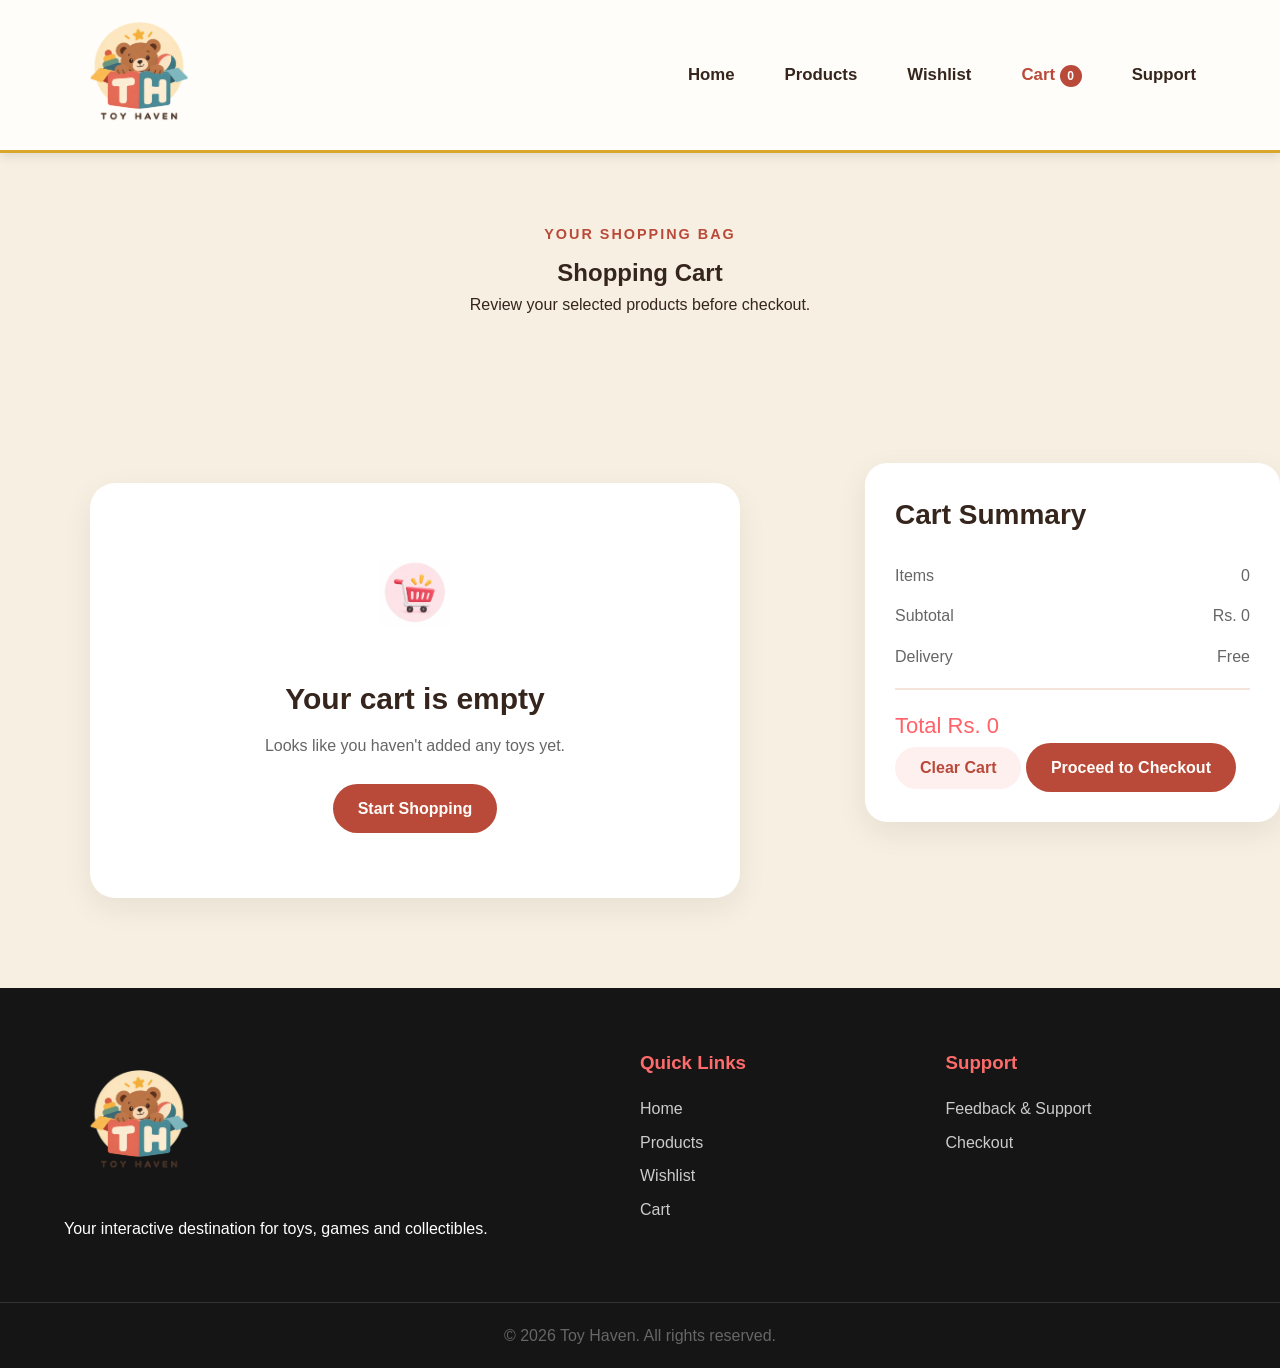
==== commit 26d44264: "Optimize images and fix encoding" ====
--- a/cart.html
+++ b/cart.html
@@ -51,7 +51,7 @@
             <a href="index.html"
                 class="logo">
 
-                <img src="images/toy-haven-logo.png" alt="Toy Haven">
+                <img src="images/webp/toy-haven-logo.webp" alt="Toy Haven">
             </a>
 
 
@@ -90,7 +90,7 @@
                 id="hamburger"
                 aria-label="Open navigation menu">
 
-                ☰
+                â˜°
 
             </button>
 
@@ -163,7 +163,7 @@
                         class="empty-cart">
 
                        <div class="empty-cart-icon">
-                            <img src="images/why-icon-shopping.png" alt="Shopping cart">
+                            <img src="images/webp/why-icon-shopping.webp" alt="Shopping cart">
                         </div>
 
                         <h2>
@@ -296,7 +296,7 @@
             <div class="footer-column">
 
                 <h3>
-                    <img src="images/toy-haven-logo.png" alt="Toy Haven">
+                    <img src="images/webp/toy-haven-logo.webp" alt="Toy Haven">
                 </h3>
 
                 <p>
--- a/css/style.css
+++ b/css/style.css
@@ -7,7 +7,7 @@
 :root {
     --cream: #F7F0E2;
     --brown: #35251C;
-    --brick: #C65343;
+    --brick: #B94A3A;
     --mustard: #D9A52B;
     --sage: #7B8F70;
     --white: #FFFDF9;
@@ -127,7 +127,7 @@
 }
 
 #cart-count {
-    background-color: #ff6b6b;
+    background-color: #B94A3A;
     color: white;
 
     border-radius: 50%;
@@ -360,7 +360,7 @@
 }
 
 .section-subtitle {
-    color: #ff6b6b;
+    color: #B94A3A;
 
     font-size: 0.9rem;
 
@@ -628,7 +628,7 @@
 
     border-top: 1px solid #333;
 
-    color: #999;
+    color: #666;
 }
 
 
@@ -791,9 +791,9 @@
 }
 
 .filter-btn {
-    border: 2px solid #ff6b6b;
+    border: 2px solid #B94A3A;
     background-color: #ffffff;
-    color: #ff6b6b;
+    color: #B94A3A;
 
     padding: 10px 20px;
     border-radius: 25px;
@@ -807,7 +807,7 @@
 
 .filter-btn:hover,
 .filter-btn.active-filter {
-    background-color: #ff6b6b;
+    background-color: #b94a3a;
     color: #ffffff;
 }
 
@@ -2096,10 +2096,9 @@
 
 
 .cart-item-subtotal strong {
-    color: #ff6268;
+    color: #B94A3A;
     font-size: 18px;
 }
-
 
 /* REMOVE BUTTON */
 
@@ -2204,14 +2203,14 @@
 
 .btn-danger {
     background: #fff0f0;
-    color: #e74c3c;
+    color: #B94A3A;
 
     border: none;
 }
 
 
 .btn-danger:hover {
-    background: #e74c3c;
+    background: #B94A3A;
     color: #ffffff;
 }
 
@@ -2678,7 +2677,7 @@
 
 .order-summary-card .summary-total span,
 .order-summary-card .summary-total strong {
-    color: #ff6268;
+    color: #B94A3A;
 
     font-size: 23px;
 }
@@ -2691,7 +2690,7 @@
 
     text-align: center;
 
-    color: #777;
+    color: #666;
 }
 
 
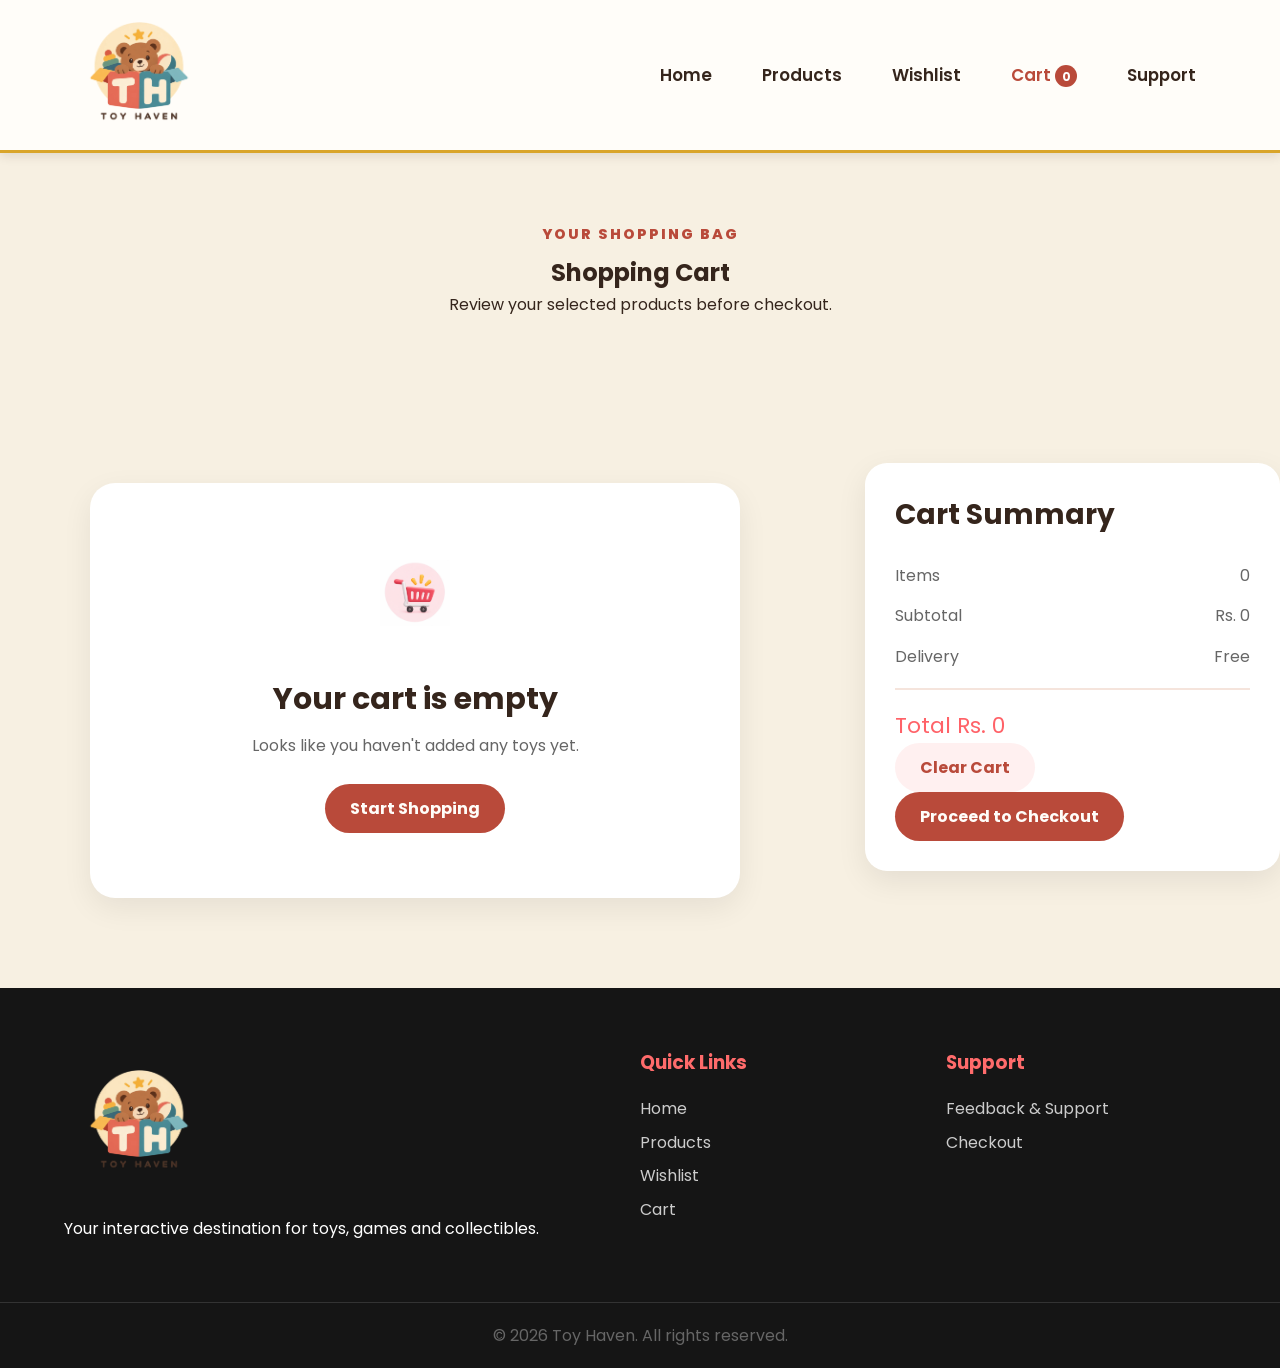
==== commit c12e9f95: "Update website interfaces" ====
--- a/cart.html
+++ b/cart.html
@@ -15,10 +15,8 @@
     <meta name="description"
         content="View and manage your Toy Haven shopping cart.">
 
-    <!-- Main CSS -->
     <link rel="stylesheet" href="css/style.css">
 
-    <!-- Google Font -->
     <link rel="preconnect"
         href="https://fonts.googleapis.com">
 
@@ -26,23 +24,13 @@
         href="https://fonts.gstatic.com"
         crossorigin>
 
-    <link href="https://fonts.googleapis.com/css2?family=Baloo+2:wght@400;500;600;700;800&display=swap"
+    <link href="https://fonts.googleapis.com/css2?family=Poppins:wght@400;500;600;700;800&display=swap"
         rel="stylesheet">
 
-    <!-- Favicon -->
-    <link rel="icon"
-        type="image/svg+xml"
-        href="favicon.svg">
-
 </head>
 
 
 <body>
-
-
-    <!-- =================================
-         HEADER
-    ================================== -->
 
     <header class="header">
 
@@ -52,6 +40,7 @@
                 class="logo">
 
                 <img src="images/webp/toy-haven-logo.webp" alt="Toy Haven">
+
             </a>
 
 
@@ -90,7 +79,7 @@
                 id="hamburger"
                 aria-label="Open navigation menu">
 
-                â˜°
+                &#9776;
 
             </button>
 
@@ -99,15 +88,7 @@
     </header>
 
 
-
-    <!-- =================================
-         MAIN CONTENT
-    ================================== -->
-
     <main>
-
-
-        <!-- Page Header -->
 
         <section class="page-header">
 
@@ -130,40 +111,27 @@
         </section>
 
 
-
-        <!-- =================================
-             CART SECTION
-        ================================== -->
-
         <section class="cart-section">
 
             <div class="cart-layout">
 
-
-                <!-- =================================
-                     CART ITEMS
-                ================================== -->
 
                 <div class="cart-items-container">
 
                     <div
                         id="cart-items"
                         class="cart-items">
-
-                        <!-- JavaScript will insert
-                             cart products here -->
-
-                    </div>
-
-
-                    <!-- Empty Cart -->
+                    </div>
+
 
                     <div
                         id="empty-cart"
                         class="empty-cart">
 
-                       <div class="empty-cart-icon">
-                            <img src="images/webp/why-icon-shopping.webp" alt="Shopping cart">
+                        <div class="empty-cart-icon">
+                            <img
+                                src="images/webp/why-icon-shopping.webp"
+                                alt="Shopping cart">
                         </div>
 
                         <h2>
@@ -188,11 +156,6 @@
                 </div>
 
 
-
-                <!-- =================================
-                     CART SUMMARY
-                ================================== -->
-
                 <aside class="cart-summary">
 
                     <h2>
@@ -252,8 +215,6 @@
                     </div>
 
 
-                    <!-- Clear Cart -->
-
                     <button
                         id="clear-cart"
                         class="btn btn-danger">
@@ -262,8 +223,6 @@
 
                     </button>
 
-
-                    <!-- Checkout -->
 
                     <a
                         href="checkout.html"
@@ -283,11 +242,6 @@
     </main>
 
 
-
-    <!-- =================================
-         FOOTER
-    ================================== -->
-
     <footer class="footer">
 
         <div class="footer-container">
@@ -296,7 +250,9 @@
             <div class="footer-column">
 
                 <h3>
-                    <img src="images/webp/toy-haven-logo.webp" alt="Toy Haven">
+                    <img
+                        src="images/webp/toy-haven-logo.webp"
+                        alt="Toy Haven">
                 </h3>
 
                 <p>
@@ -363,11 +319,6 @@
     </footer>
 
 
-
-    <!-- =================================
-         JAVASCRIPT
-    ================================== -->
-
     <script src="js/main.js"></script>
 
     <script src="js/cart.js"></script>
--- a/css/style.css
+++ b/css/style.css
@@ -1,9 +1,3 @@
-/* =========================================================
-   TOY HAVEN - WARM PLAYFUL PREMIUM THEME
-   Familiar cream + brick + mustard palette.
-   Built to work with the existing six-page Toy Haven HTML/JS.
-   ========================================================= */
-
 :root {
     --cream: #F7F0E2;
     --brown: #35251C;
@@ -14,15 +8,6 @@
     --border: #D9C7A8;
 }
 
-/* =========================================
-   TOY HAVEN - MAIN STYLESHEET
-========================================= */
-
-
-/* =========================================
-   1. GENERAL RESET
-========================================= */
-
 * {
     margin: 0;
     padding: 0;
@@ -50,21 +35,11 @@
     font-family: inherit;
 }
 
-
-/* =========================================
-   2. REUSABLE CONTAINER
-========================================= */
-
 .container {
     width: 90%;
     max-width: 1200px;
     margin: 0 auto;
 }
-
-
-/* =========================================
-   3. HEADER & NAVIGATION
-========================================= */
 
 .header {
     background-color: var(--white);
@@ -102,15 +77,18 @@
     top: 70px;
     left: 0;
     width: 100%;
-
     background-color: var(--white);
-
     flex-direction: column;
     align-items: center;
-
     padding: 20px 0;
-
+    margin: 0;
+    list-style: none;
     box-shadow: 0 5px 10px rgba(59, 42, 32, 0.12);
+}
+.nav-links li {
+    list-style: none;
+    margin: 0;
+    padding: 0;
 }
 
 .nav-links a {
@@ -153,11 +131,6 @@
     color: #333;
 }
 
-
-/* =========================================
-   4. HERO SECTION
-========================================= */
-
 .hero {
     position: relative;
     min-height: 600px;
@@ -227,9 +200,6 @@
     color: #555;
 }
 
-
-/* Hero Controls */
-
 .hero-control {
     position: absolute;
 
@@ -263,9 +233,6 @@
 .hero-next {
     right: 20px;
 }
-
-
-/* Hero Dots */
 
 .hero-dots {
     position: absolute;
@@ -297,11 +264,6 @@
     background-color: #ff6b6b;
     transform: scale(1.3);
 }
-
-
-/* =========================================
-   5. BUTTONS
-========================================= */
 
 .btn {
     display: inline-block;
@@ -344,11 +306,6 @@
     border: 2px solid var(--brick);
 }
 
-
-/* =========================================
-   6. SECTION HEADINGS
-========================================= */
-
 .section-heading {
     text-align: center;
 
@@ -380,11 +337,6 @@
 
     margin-bottom: 10px;
 }
-
-
-/* =========================================
-   7. FEATURED PRODUCTS
-========================================= */
 
 .featured-section {
     padding: 80px 5%;
@@ -461,11 +413,6 @@
     margin-bottom: 18px;
 }
 
-
-/* =========================================
-   9. WHY TOY HAVEN
-========================================= */
-
 .why-section {
     padding: 80px 5%;
 }
@@ -512,11 +459,6 @@
     margin-bottom: 10px;
 }
 
-
-/* =========================================
-   10. NEWSLETTER
-========================================= */
-
 .newsletter {
     padding: 80px 5%;
 
@@ -570,11 +512,6 @@
 
     font-weight: 600;
 }
-
-
-/* =========================================
-   11. FOOTER
-========================================= */
 
 .footer {
     background-color: #151515;
@@ -631,11 +568,6 @@
     color: #666;
 }
 
-
-/* =========================================
-   12. ACCESSIBILITY
-========================================= */
-
 .sr-only {
     position: absolute;
 
@@ -654,11 +586,6 @@
     border: 0;
 }
 
-
-/* =========================================
-   13. TABLET
-========================================= */
-
 @media (min-width: 600px) {
 
     .featured-products {
@@ -683,11 +610,6 @@
 
 }
 
-
-/* =========================================
-   14. DESKTOP
-========================================= */
-
 @media (min-width: 900px) {
 
     .hamburger {
@@ -705,6 +627,8 @@
 
         padding: 0;
 
+        margin: 0;
+
         box-shadow: none;
 
         gap: 10px;
@@ -722,24 +646,13 @@
 
 }
 
-
-/* =========================================
-   15. MOBILE NAVIGATION ACTIVE STATE
-========================================= */
-
 .nav-links.show {
     display: flex;
 }
-/* =========================================
-   PRODUCT PAGE
-========================================= */
 
 .page-header {
     padding: 70px 5% 30px;
 }
-
-
-/* Product controls */
 
 .product-section {
     width: 90%;
@@ -754,9 +667,6 @@
     gap: 25px;
     margin-bottom: 40px;
 }
-
-
-/* Search */
 
 .search-box {
     display: flex;
@@ -781,9 +691,6 @@
     border-color: #ff6b6b;
 }
 
-
-/* Category buttons */
-
 .filter-buttons {
     display: flex;
     flex-wrap: wrap;
@@ -811,11 +718,6 @@
     color: #ffffff;
 }
 
-
-/* =========================================
-   PRODUCT GRID
-========================================= */
-
 .product-grid {
     display: grid;
 
@@ -844,9 +746,6 @@
     box-shadow:
         0 15px 35px rgba(0, 0, 0, 0.12);
 }
-
-
-/* Product image */
 
 .shop-product-image {
     height: 240px;
@@ -865,9 +764,6 @@
     font-size: 7rem;
 }
 
-
-/* Product information */
-
 .shop-product-info {
     padding: 25px;
 }
@@ -884,9 +780,6 @@
     margin-bottom: 20px;
 }
 
-
-/* Product buttons */
-
 .product-card-buttons {
     display: flex;
 
@@ -900,9 +793,6 @@
     padding: 10px 16px;
 }
 
-
-/* No results */
-
 .no-results {
     display: none;
 
@@ -911,14 +801,7 @@
     padding: 60px 20px;
 }
 
-
-/* =========================================
-   PRODUCT MODAL
-========================================= */
-
 .product-modal {
-
-    /* Hidden by default */
 
     position: fixed;
 
@@ -947,18 +830,12 @@
         visibility 0.3s ease;
 }
 
-
-/* Show modal */
-
 .product-modal.modal-open {
 
     opacity: 1;
 
     visibility: visible;
 }
-
-
-/* Modal box */
 
 .modal-content {
 
@@ -988,16 +865,10 @@
     transition: transform 0.3s ease;
 }
 
-
-/* Modal animation */
-
 .product-modal.modal-open .modal-content {
 
     transform: scale(1);
 }
-
-
-/* Close button */
 
 .modal-close {
 
@@ -1036,9 +907,6 @@
 
     transform: rotate(90deg);
 }
-
-
-/* Modal image */
 
 .modal-image {
 
@@ -1060,9 +928,6 @@
     font-size: 8rem;
 }
 
-
-/* Modal information */
-
 .modal-info {
 
     padding: 10px;
@@ -1081,11 +946,6 @@
 
     color: #555;
 }
-
-
-/* =========================================
-   PRODUCT PAGE RESPONSIVE DESIGN
-========================================= */
 
 @media (min-width: 600px) {
 
@@ -1114,7 +974,6 @@
 
 }
 
-
 @media (min-width: 900px) {
 
     .product-grid {
@@ -1134,26 +993,17 @@
     }
 
 }
-/* =========================================
-   WISHLIST PAGE
-========================================= */
 
 .wishlist-section {
     padding: 70px 0;
     min-height: 500px;
 }
-
-
-/* WISHLIST GRID */
 
 .wishlist-grid {
     display: grid;
     grid-template-columns: repeat(2, 1fr);
     gap: 30px;
 }
-
-
-/* WISHLIST CARD */
 
 .wishlist-card {
     display: flex;
@@ -1168,16 +1018,12 @@
     animation: wishlistFadeIn 0.5s ease;
 }
 
-
 .wishlist-card:hover {
     transform: translateY(-5px);
 
     box-shadow:
         0 15px 35px rgba(0, 0, 0, 0.12);
 }
-
-
-/* WISHLIST IMAGE */
 
 .wishlist-image {
     min-width: 180px;
@@ -1194,22 +1040,17 @@
     font-size: 85px;
 }
 
-
-/* WISHLIST INFORMATION */
-
 .wishlist-info {
     flex: 1;
     display: flex;
     flex-direction: column;
 }
-
 
 .wishlist-info h2 {
     margin: 7px 0 5px;
     font-size: 24px;
 }
 
-
 .wishlist-price {
     margin: 5px 0 10px;
 
@@ -1219,7 +1060,6 @@
     color: #ff6268;
 }
 
-
 .wishlist-description {
     margin: 0 0 15px;
 
@@ -1229,9 +1069,6 @@
     font-size: 14px;
 }
 
-
-/* STATUS */
-
 .wishlist-status {
     display: flex;
     align-items: center;
@@ -1239,13 +1076,11 @@
 
     margin-bottom: 18px;
 }
-
 
 .wishlist-status label {
     font-weight: 600;
 }
 
-
 .status-select {
     padding: 9px 12px;
 
@@ -1262,20 +1097,15 @@
     outline: none;
 }
 
-
 .status-select:focus {
     border-color: #ff6268;
 }
 
-
-/* BUTTONS */
-
 .wishlist-buttons {
     display: flex;
     gap: 10px;
     margin-top: auto;
 }
-
 
 .wishlist-buttons .btn {
     border: none;
@@ -1283,9 +1113,6 @@
     font-family: inherit;
 }
 
-
-/* EMPTY WISHLIST */
-
 .empty-wishlist {
     text-align: center;
 
@@ -1301,7 +1128,6 @@
     box-shadow:
         0 10px 30px rgba(0, 0, 0, 0.07);
 }
-
 
 .empty-wishlist-icon {
     font-size: 65px;
@@ -1309,22 +1135,22 @@
 
     animation: heartBeat 1.5s infinite;
 }
-
+.empty-wishlist-icon img {
+    width: 80px;
+    height: 80px;
+    object-fit: contain;
+}
 
 .empty-wishlist h2 {
     margin-bottom: 10px;
     font-size: 28px;
 }
 
-
 .empty-wishlist p {
     color: #666;
     margin-bottom: 25px;
 }
 
-
-/* ANIMATIONS */
-
 @keyframes wishlistFadeIn {
 
     from {
@@ -1339,7 +1165,6 @@
 
 }
 
-
 @keyframes heartBeat {
 
     0%,
@@ -1353,11 +1178,6 @@
 
 }
 
-
-/* =========================================
-   WISHLIST RESPONSIVE
-========================================= */
-
 @media (max-width: 900px) {
 
     .wishlist-grid {
@@ -1366,19 +1186,16 @@
 
 }
 
-
 @media (max-width: 600px) {
 
     .wishlist-section {
         padding: 45px 0;
     }
-
 
     .wishlist-card {
         flex-direction: column;
         padding: 18px;
     }
-
 
     .wishlist-image {
         width: 100%;
@@ -1388,41 +1205,32 @@
         font-size: 90px;
     }
 
-
     .wishlist-info h2 {
         font-size: 22px;
     }
-
 
     .wishlist-status {
         align-items: flex-start;
         flex-direction: column;
     }
 
-
     .status-select {
         width: 100%;
     }
 
-
     .wishlist-buttons {
         flex-direction: column;
     }
 
-
     .wishlist-buttons .btn {
         width: 100%;
     }
 
-
     .empty-wishlist {
         padding: 45px 20px;
     }
 
 }
-/* =========================================
-   FAQ ACCORDION
-========================================= */
 
 .faq-section {
     padding: 70px 0;
@@ -1451,9 +1259,6 @@
     box-shadow: 0 5px 20px rgba(0, 0, 0, 0.06);
 }
 
-
-/* QUESTION BUTTON */
-
 .faq-question {
     width: 100%;
     padding: 20px 25px;
@@ -1477,18 +1282,12 @@
     color: #ff6268;
 }
 
-
-/* PLUS ICON */
-
 .faq-icon {
     font-size: 25px;
     font-weight: 600;
 
     transition: transform 0.3s ease;
 }
-
-
-/* ANSWER — HIDDEN BY DEFAULT */
 
 .faq-answer {
     max-height: 0;
@@ -1504,9 +1303,6 @@
         opacity 0.25s ease;
 }
 
-
-/* ANSWER — SHOW WHEN ACTIVE */
-
 .faq-item.active .faq-answer {
     max-height: 200px;
 
@@ -1515,24 +1311,13 @@
     opacity: 1;
 }
 
-
-/* ROTATE PLUS */
-
 .faq-item.active .faq-icon {
     transform: rotate(45deg);
 }
-/* =========================================
-   FEEDBACK & SUPPORT PAGE
-========================================= */
 
 .feedback-section {
     padding: 70px 0;
 }
-
-
-/* =========================================
-   FEEDBACK LAYOUT
-========================================= */
 
 .feedback-layout {
     display: grid;
@@ -1541,11 +1326,6 @@
     align-items: start;
 }
 
-
-/* =========================================
-   FEEDBACK FORM CARD
-========================================= */
-
 .feedback-form-card,
 .support-card {
     background: #ffffff;
@@ -1556,28 +1336,20 @@
         0 10px 30px rgba(0, 0, 0, 0.07);
 }
 
-
 .feedback-form-card h2,
 .support-card h2 {
     margin-bottom: 8px;
     font-size: 30px;
 }
 
-
 .feedback-intro {
     color: #666;
     margin-bottom: 30px;
 }
 
-
-/* =========================================
-   FORM ELEMENTS
-========================================= */
-
 .form-group {
     margin-bottom: 22px;
 }
-
 
 .form-group label {
     display: block;
@@ -1585,7 +1357,6 @@
 
     font-weight: 600;
 }
-
 
 .form-group input,
 .form-group textarea,
@@ -1609,7 +1380,6 @@
         box-shadow 0.3s ease;
 }
 
-
 .form-group input:focus,
 .form-group textarea:focus,
 .form-group select:focus {
@@ -1619,17 +1389,11 @@
         0 0 0 3px rgba(255, 98, 104, 0.12);
 }
 
-
 .form-group textarea {
     resize: vertical;
     min-height: 140px;
 }
 
-
-/* =========================================
-   FORM ERRORS
-========================================= */
-
 .form-error {
     display: block;
 
@@ -1641,24 +1405,13 @@
     font-weight: 600;
 }
 
-
-/* =========================================
-   SUBMIT BUTTON
-========================================= */
-
 .feedback-form-card .btn {
     margin-top: 5px;
 }
 
-
-/* =========================================
-   SUPPORT CARD
-========================================= */
-
 .support-card {
     text-align: center;
 }
-
 
 .support-icon {
     width: 85px;
@@ -1698,7 +1451,6 @@
     line-height: 1.6;
 }
 
-
 .support-contact {
     margin-top: 25px;
 
@@ -1706,18 +1458,12 @@
 
     border-top: 2px solid #f7e6df;
 }
-
 
 .support-contact p {
     margin: 12px 0;
     font-size: 15px;
 }
 
-
-/* =========================================
-   FEEDBACK SUCCESS
-========================================= */
-
 .feedback-success {
     display: none;
 
@@ -1726,13 +1472,11 @@
     padding: 35px 10px;
 }
 
-
 .feedback-success.show {
     display: block;
 
     animation: feedbackSuccess 0.5s ease;
 }
-
 
 .feedback-success .success-icon {
     width: 70px;
@@ -1753,17 +1497,14 @@
     font-weight: 700;
 }
 
-
 .feedback-success h3 {
     font-size: 28px;
     margin-bottom: 8px;
 }
 
-
 .feedback-success p {
     color: #666;
 }
-
 
 @keyframes feedbackSuccess {
 
@@ -1779,34 +1520,25 @@
 
 }
 
-
-/* =========================================
-   FAQ
-========================================= */
-
 .faq-section {
     padding: 20px 0 70px;
 }
-
 
 .faq-heading {
     text-align: center;
     margin-bottom: 35px;
 }
 
-
 .faq-heading h2 {
     font-size: 36px;
     margin-top: 5px;
 }
 
-
 .faq-list {
     max-width: 850px;
     margin: 0 auto;
 }
 
-
 .faq-item {
     background: #ffffff;
 
@@ -1819,7 +1551,6 @@
     box-shadow:
         0 5px 20px rgba(0, 0, 0, 0.06);
 }
-
 
 .faq-question {
     width: 100%;
@@ -1845,11 +1576,9 @@
     transition: color 0.3s ease;
 }
 
-
 .faq-question:hover {
     color: #ff6268;
 }
-
 
 .faq-icon {
     font-size: 25px;
@@ -1857,7 +1586,6 @@
 
     transition: transform 0.3s ease;
 }
-
 
 .faq-answer {
     max-height: 0;
@@ -1874,7 +1602,6 @@
         opacity 0.25s ease;
 }
 
-
 .faq-item.active .faq-answer {
     max-height: 200px;
 
@@ -1883,16 +1610,10 @@
     opacity: 1;
 }
 
-
 .faq-item.active .faq-icon {
     transform: rotate(45deg);
 }
 
-
-/* =========================================
-   FEEDBACK RESPONSIVE
-========================================= */
-
 @media (max-width: 900px) {
 
     .feedback-layout {
@@ -1901,13 +1622,11 @@
 
 }
 
-
 @media (max-width: 600px) {
 
     .feedback-section {
         padding: 45px 0;
     }
-
 
     .feedback-form-card,
     .support-card {
@@ -1915,29 +1634,24 @@
         border-radius: 20px;
     }
 
-
     .feedback-form-card h2,
     .support-card h2 {
         font-size: 25px;
     }
 
-
     .faq-heading h2 {
         font-size: 30px;
     }
-
 
     .faq-question {
         padding: 17px 18px;
         font-size: 16px;
     }
 
-
     .faq-answer {
         padding-left: 18px;
         padding-right: 18px;
     }
-
 
     .faq-item.active .faq-answer {
         padding-left: 18px;
@@ -1946,17 +1660,11 @@
     }
 
 }
-/* =========================================
-   SHOPPING CART PAGE
-========================================= */
 
 .cart-section {
     padding: 70px 0;
     min-height: 500px;
 }
-
-
-/* CART LAYOUT */
 
 .cart-layout {
     display: grid;
@@ -1965,17 +1673,11 @@
     align-items: start;
 }
 
-
-/* CART ITEMS */
-
 .cart-items {
     display: flex;
     flex-direction: column;
     gap: 20px;
 }
-
-
-/* INDIVIDUAL CART ITEM */
 
 .cart-item {
     display: grid;
@@ -1994,9 +1696,6 @@
     animation: cartItemFade 0.4s ease;
 }
 
-
-/* CART IMAGE */
-
 .cart-item-image {
     width: 110px;
     height: 110px;
@@ -2012,16 +1711,12 @@
     font-size: 55px;
 }
 
-
-/* CART DETAILS */
-
 .cart-item-details h2 {
     margin: 6px 0;
 
     font-size: 21px;
 }
 
-
 .cart-item-price {
     margin: 0;
 
@@ -2029,15 +1724,11 @@
     font-size: 14px;
 }
 
-
-/* QUANTITY */
-
 .quantity-controls {
     display: flex;
     align-items: center;
     gap: 10px;
 }
-
 
 .quantity-btn {
     width: 36px;
@@ -2059,7 +1750,6 @@
         transform 0.2s ease;
 }
 
-
 .quantity-btn:hover {
     background: #ff6268;
     color: #ffffff;
@@ -2067,7 +1757,6 @@
     transform: scale(1.08);
 }
 
-
 .quantity {
     min-width: 25px;
 
@@ -2077,14 +1766,10 @@
     font-weight: 700;
 }
 
-
-/* SUBTOTAL */
-
 .cart-item-subtotal {
     text-align: right;
 }
 
-
 .cart-item-subtotal span {
     display: block;
 
@@ -2093,15 +1778,12 @@
 
     margin-bottom: 4px;
 }
-
 
 .cart-item-subtotal strong {
     color: #B94A3A;
     font-size: 18px;
 }
 
-/* REMOVE BUTTON */
-
 .remove-item {
     border: none;
     background: none;
@@ -2116,17 +1798,11 @@
     transition: color 0.2s ease;
 }
 
-
 .remove-item:hover {
     color: #b92d20;
     text-decoration: underline;
 }
 
-
-/* =========================================
-   CART SUMMARY
-========================================= */
-
 .cart-summary {
     background: #ffffff;
 
@@ -2141,14 +1817,12 @@
     top: 100px;
 }
 
-
 .cart-summary h2 {
     margin-bottom: 25px;
 
     font-size: 28px;
 }
 
-
 .summary-row {
     display: flex;
     justify-content: space-between;
@@ -2156,18 +1830,15 @@
 
     margin-bottom: 15px;
 }
-
 
 .summary-row span {
     color: #666;
 }
 
-
 .summary-row strong {
     font-size: 17px;
 }
 
-
 .summary-total {
     padding-top: 18px;
 
@@ -2175,7 +1846,6 @@
 
     border-top: 2px solid #f5e4dc;
 }
-
 
 .summary-total span,
 .summary-total strong {
@@ -2183,7 +1853,6 @@
     font-size: 22px;
 }
 
-
 .cart-summary-buttons {
     display: flex;
     flex-direction: column;
@@ -2192,14 +1861,10 @@
 
     margin-top: 25px;
 }
-
 
 .cart-summary-buttons .btn {
     width: 100%;
 }
-
-
-/* CLEAR CART */
 
 .btn-danger {
     background: #fff0f0;
@@ -2208,15 +1873,11 @@
     border: none;
 }
 
-
 .btn-danger:hover {
     background: #B94A3A;
     color: #ffffff;
 }
 
-
-/* EMPTY CART */
-
 .empty-cart {
     text-align: center;
 
@@ -2234,29 +1895,23 @@
     margin: 20px auto;
 }
 
-
 .empty-cart-icon {
     font-size: 70px;
 
     margin-bottom: 15px;
 }
 
-
 .empty-cart h2 {
     font-size: 30px;
 
     margin-bottom: 10px;
 }
 
-
 .empty-cart p {
     color: #666;
 
     margin-bottom: 25px;
 }
-
-
-/* ANIMATION */
 
 @keyframes cartItemFade {
 
@@ -2272,38 +1927,29 @@
 
 }
 
-
-/* =========================================
-   CART RESPONSIVE
-========================================= */
-
 @media (max-width: 900px) {
 
     .cart-layout {
         grid-template-columns: 1fr;
     }
 
-
     .cart-summary {
         position: static;
     }
 
 }
 
-
 @media (max-width: 650px) {
 
     .cart-section {
         padding: 45px 0;
     }
-
 
     .cart-item {
         grid-template-columns: 80px 1fr;
         gap: 15px;
     }
 
-
     .cart-item-image {
         width: 80px;
         height: 80px;
@@ -2311,50 +1957,38 @@
         font-size: 42px;
     }
 
-
     .cart-item-details h2 {
         font-size: 18px;
     }
 
-
     .quantity-controls {
         grid-column: 1 / 2;
     }
-
 
     .cart-item-subtotal {
         grid-column: 2 / 3;
         text-align: left;
     }
 
-
     .remove-item {
         grid-column: 2 / 3;
         justify-self: start;
     }
 
-
     .cart-summary {
         padding: 25px 20px;
     }
 
-
     .empty-cart {
         padding: 45px 20px;
     }
 
 }
-/* =========================================
-   CHECKOUT PAGE
-========================================= */
 
 .checkout-section {
     padding: 70px 0;
     min-height: 600px;
 }
-
-
-/* CHECKOUT LAYOUT */
 
 .checkout-layout {
     display: grid;
@@ -2363,11 +1997,6 @@
     align-items: start;
 }
 
-
-/* =========================================
-   CHECKOUT FORM
-========================================= */
-
 .checkout-form-card,
 .order-summary-card {
     background: #ffffff;
@@ -2378,28 +2007,20 @@
         0 10px 30px rgba(0, 0, 0, 0.07);
 }
 
-
 .checkout-form-card h2,
 .order-summary-card h2 {
     font-size: 30px;
     margin-bottom: 8px;
 }
 
-
 .checkout-intro {
     color: #666;
     margin-bottom: 30px;
 }
 
-
-/* =========================================
-   FORM
-========================================= */
-
 .checkout-form-card .form-group {
     margin-bottom: 22px;
 }
-
 
 .checkout-form-card label {
     display: block;
@@ -2408,7 +2029,6 @@
     font-weight: 600;
 }
 
-
 .checkout-form-card input,
 .checkout-form-card textarea {
     width: 100%;
@@ -2430,7 +2050,6 @@
         box-shadow 0.3s ease;
 }
 
-
 .checkout-form-card input:focus,
 .checkout-form-card textarea:focus {
     border-color: #ff6268;
@@ -2439,22 +2058,15 @@
         0 0 0 3px rgba(255, 98, 104, 0.12);
 }
 
-
 .checkout-form-card textarea {
     resize: vertical;
 }
 
-
-/* =========================================
-   PAYMENT OPTIONS
-========================================= */
-
 .payment-options {
     display: flex;
     gap: 15px;
     margin-top: 8px;
 }
-
 
 .payment-option {
     flex: 1;
@@ -2477,27 +2089,19 @@
         background 0.2s ease;
 }
 
-
 .payment-option:hover {
     border-color: #ff6268;
 }
-
 
 .payment-option input {
     width: auto !important;
     accent-color: #ff6268;
 }
 
-
 .payment-option span {
     font-weight: 600;
 }
 
-
-/* =========================================
-   CARD DETAILS
-========================================= */
-
 .card-details {
     display: none;
 
@@ -2515,11 +2119,9 @@
     animation: cardDetailsFade 0.3s ease;
 }
 
-
 .card-details h3 {
     margin-bottom: 18px;
 }
-
 
 .card-row {
     display: grid;
@@ -2527,7 +2129,6 @@
     gap: 15px;
 }
 
-
 @keyframes cardDetailsFade {
 
     from {
@@ -2542,41 +2143,26 @@
 
 }
 
-
-/* =========================================
-   CHECKOUT BUTTON
-========================================= */
-
 .checkout-submit {
     width: 100%;
     margin-top: 5px;
 }
 
-
-/* =========================================
-   ORDER SUMMARY
-========================================= */
-
 .order-summary-card {
     position: sticky;
     top: 100px;
 }
 
-
 .order-summary-card h2 {
     margin-bottom: 25px;
 }
 
-
-/* INDIVIDUAL CHECKOUT ITEM */
-
 .checkout-items {
     display: flex;
     flex-direction: column;
     gap: 18px;
 }
 
-
 .checkout-item {
     display: grid;
 
@@ -2586,7 +2172,6 @@
 
     align-items: center;
 }
-
 
 .checkout-item-image {
     width: 65px;
@@ -2603,14 +2188,12 @@
     font-size: 32px;
 }
 
-
 .checkout-item-info h3 {
     margin: 0 0 3px;
 
     font-size: 16px;
 }
 
-
 .checkout-item-info p {
     margin: 0 0 3px;
 
@@ -2619,22 +2202,17 @@
     font-size: 12px;
     font-weight: 600;
 }
-
 
 .checkout-item-info span {
     color: #777;
     font-size: 13px;
 }
 
-
 .checkout-item > strong {
     font-size: 14px;
     white-space: nowrap;
 }
 
-
-/* DIVIDER */
-
 .summary-divider {
     height: 1px;
 
@@ -2643,9 +2221,6 @@
     margin: 25px 0;
 }
 
-
-/* SUMMARY ROWS */
-
 .order-summary-card .summary-row {
     display: flex;
 
@@ -2654,18 +2229,15 @@
 
     margin-bottom: 15px;
 }
-
 
 .order-summary-card .summary-row span {
     color: #666;
 }
 
-
 .order-summary-card .summary-row strong {
     font-size: 17px;
 }
 
-
 .order-summary-card .summary-total {
     padding-top: 18px;
 
@@ -2673,7 +2245,6 @@
 
     border-top: 2px solid #f5e4dc;
 }
-
 
 .order-summary-card .summary-total span,
 .order-summary-card .summary-total strong {
@@ -2682,9 +2253,6 @@
     font-size: 23px;
 }
 
-
-/* EMPTY CHECKOUT */
-
 .empty-checkout {
     padding: 25px 0;
 
@@ -2693,11 +2261,6 @@
     color: #666;
 }
 
-
-/* =========================================
-   SUCCESS OVERLAY
-========================================= */
-
 .success-overlay {
     position: fixed;
 
@@ -2717,13 +2280,11 @@
     backdrop-filter: blur(4px);
 }
 
-
 .success-overlay.show {
     display: flex;
 
     animation: overlayFade 0.3s ease;
 }
-
 
 .success-box {
     width: 100%;
@@ -2743,7 +2304,6 @@
     animation: successPop 0.4s ease;
 }
 
-
 .success-icon {
     width: 80px;
     height: 80px;
@@ -2763,25 +2323,21 @@
     font-weight: 700;
 }
 
-
 .success-box h2 {
     margin-bottom: 10px;
 
     font-size: 30px;
 }
-
 
 .success-box p {
     color: #666;
     margin-bottom: 8px;
 }
 
-
 .success-box .btn {
     margin-top: 20px;
 }
 
-
 @keyframes overlayFade {
 
     from {
@@ -2793,7 +2349,6 @@
     }
 
 }
-
 
 @keyframes successPop {
 
@@ -2809,17 +2364,11 @@
 
 }
 
-
-/* =========================================
-   CHECKOUT RESPONSIVE
-========================================= */
-
 @media (max-width: 900px) {
 
     .checkout-layout {
         grid-template-columns: 1fr;
     }
-
 
     .order-summary-card {
         position: static;
@@ -2828,13 +2377,11 @@
 
 }
 
-
 @media (max-width: 600px) {
 
     .checkout-section {
         padding: 45px 0;
     }
-
 
     .checkout-form-card,
     .order-summary-card {
@@ -2843,27 +2390,22 @@
         border-radius: 20px;
     }
 
-
     .checkout-form-card h2,
     .order-summary-card h2 {
         font-size: 25px;
     }
 
-
     .payment-options {
         flex-direction: column;
     }
 
-
     .card-row {
         grid-template-columns: 1fr;
     }
 
-
     .checkout-item {
         grid-template-columns: 55px 1fr;
     }
-
 
     .checkout-item-image {
         width: 55px;
@@ -2872,18 +2414,16 @@
         font-size: 27px;
     }
 
-
     .checkout-item > strong {
         grid-column: 2;
     }
 
-
     .success-box {
         padding: 35px 22px;
     }
 
 }
-/* Product image sizing */
+
 .shop-product-image {
     width: 100%;
     height: 280px;
@@ -2900,9 +2440,6 @@
     object-fit: contain;
     display: block;
 }
-/* =========================================
-   WISHLIST PRODUCT IMAGES
-========================================= */
 
 .wishlist-image {
     width: 240px;
@@ -2922,9 +2459,6 @@
     object-fit: contain;
     display: block;
 }
-/* =========================================
-   CART PRODUCT IMAGES
-========================================= */
 
 .cart-item-image {
     width: 180px;
@@ -2957,9 +2491,6 @@
     }
 
 }
-/* =========================================
-   CART MOBILE LAYOUT
-========================================= */
 
 @media (max-width: 768px) {
 
@@ -3014,9 +2545,6 @@
         width: 100%;
     }
 }
-/* =========================================
-   FIX CART ITEM LAYOUT
-========================================= */
 
 .cart-item {
     display: grid;
@@ -3131,7 +2659,7 @@
         align-self: center;
     }
 }
-/* Checkout item images */
+
 .checkout-item-image {
     width: 90px;
     height: 90px;
@@ -3151,7 +2679,6 @@
     display: block;
 }
 
-/* Mobile checkout */
 @media (max-width: 768px) {
 
     .checkout-item-image {
@@ -3160,7 +2687,7 @@
     }
 
 }
-/* Checkout order item layout */
+
 .checkout-item {
     display: grid;
     grid-template-columns: 80px 1fr auto;
@@ -3207,8 +2734,6 @@
     font-size: 0.95rem;
 }
 
-
-/* Mobile checkout */
 @media (max-width: 768px) {
 
     .checkout-item {
@@ -3223,7 +2748,7 @@
         margin-top: -5px;
     }
 
-}/* Product modal image */
+}
 .modal-image {
     width: 100%;
     height: 300px;
@@ -3317,4 +2842,4 @@
     width: 70px;
     height: 70px;
     object-fit: contain;
-}+}
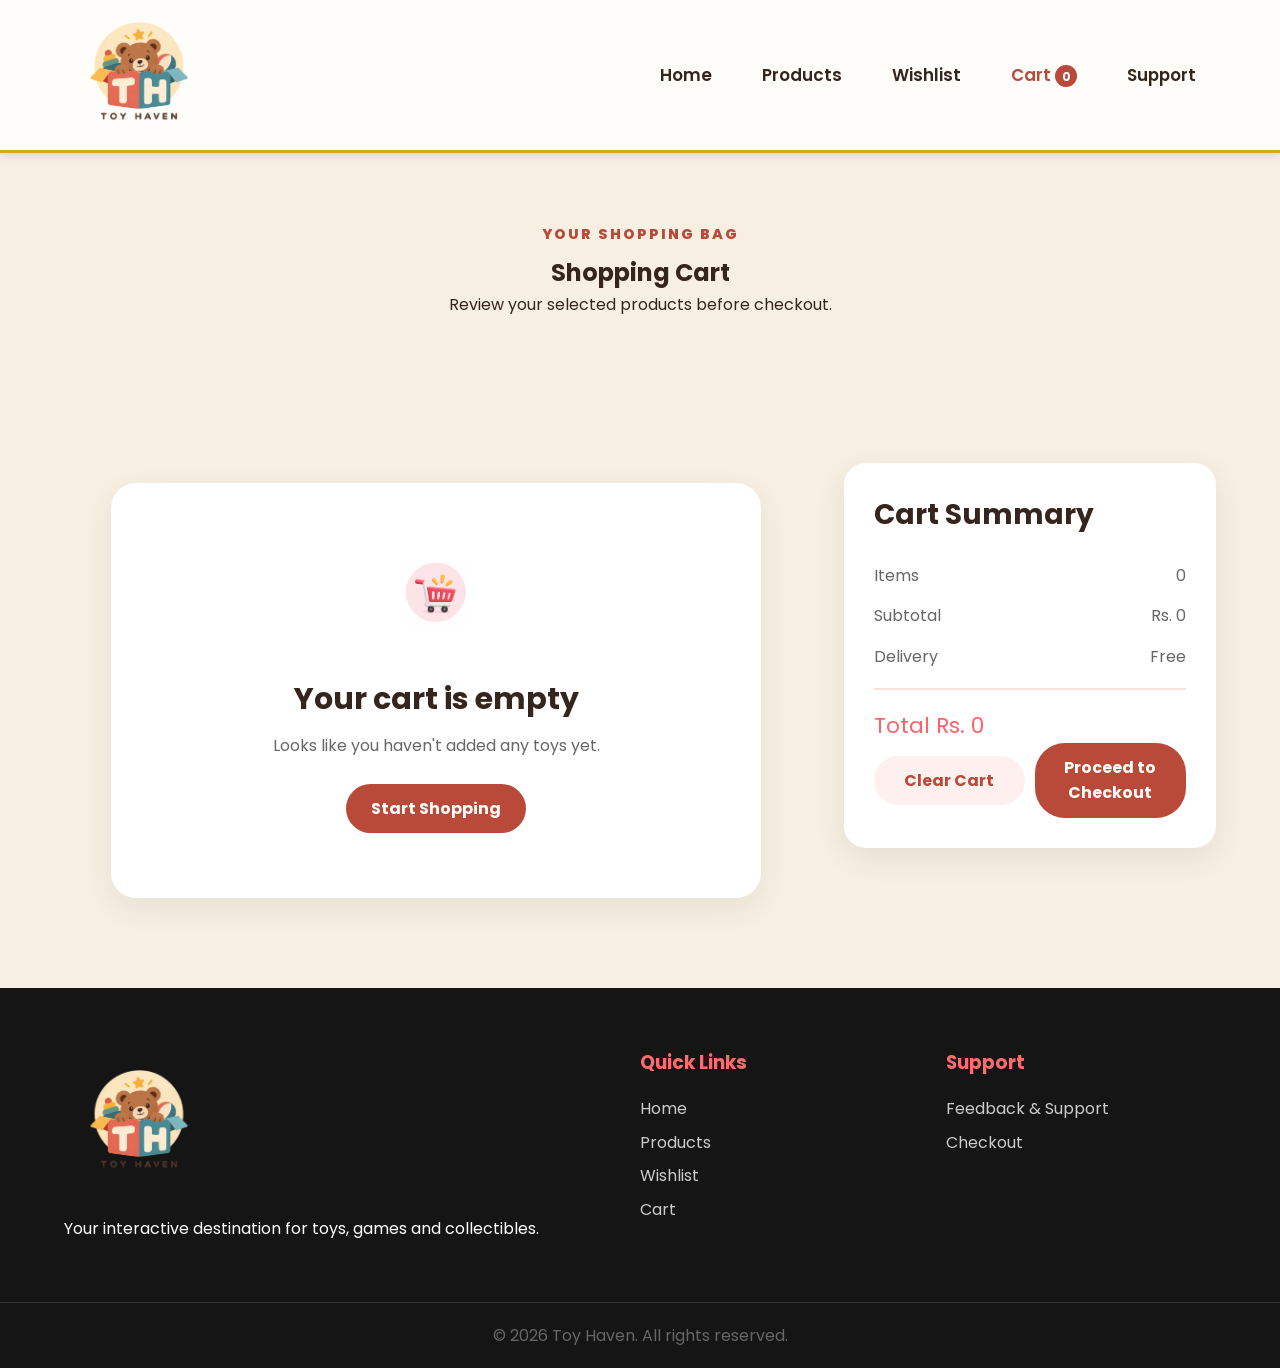
==== commit feb77fc4: "Update website interfaces" ====
--- a/cart.html
+++ b/cart.html
@@ -113,7 +113,8 @@
 
         <section class="cart-section">
 
-            <div class="cart-layout">
+            <div class="cart-layout"
+                style="width: 90%; max-width: 1400px; margin: 0 auto;">
 
 
                 <div class="cart-items-container">
@@ -215,23 +216,29 @@
                     </div>
 
 
-                    <button
-                        id="clear-cart"
-                        class="btn btn-danger">
-
-                        Clear Cart
-
-                    </button>
-
-
-                    <a
-                        href="checkout.html"
-                        id="checkout-button"
-                        class="btn btn-primary">
-
-                        Proceed to Checkout
-
-                    </a>
+                    <div style="display: flex; gap: 10px; align-items: center;">
+
+                        <button
+                            id="clear-cart"
+                            class="btn btn-danger"
+                            style="flex: 1;">
+
+                            Clear Cart
+
+                        </button>
+
+
+                        <a
+                            href="checkout.html"
+                            id="checkout-button"
+                            class="btn btn-primary"
+                            style="flex: 1; text-align: center;">
+
+                            Proceed to Checkout
+
+                        </a>
+
+                    </div>
 
                 </aside>
 
